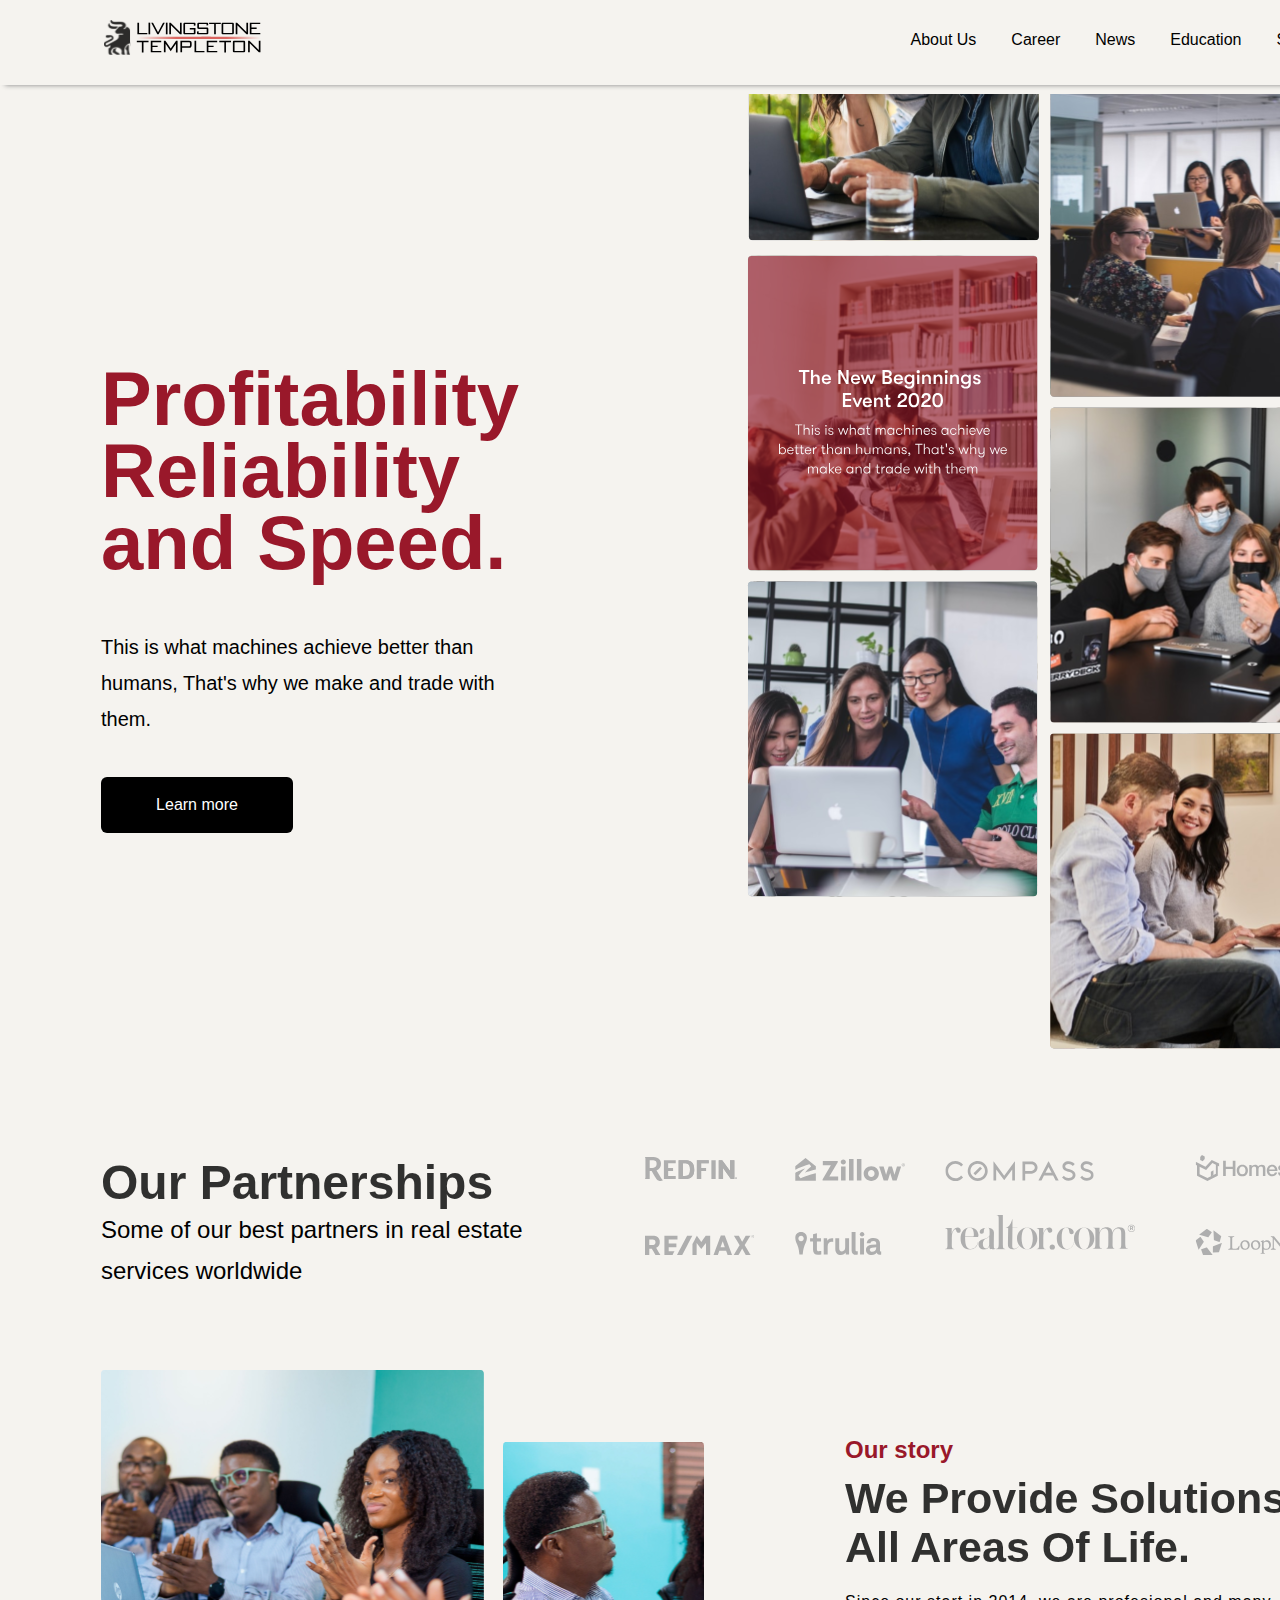
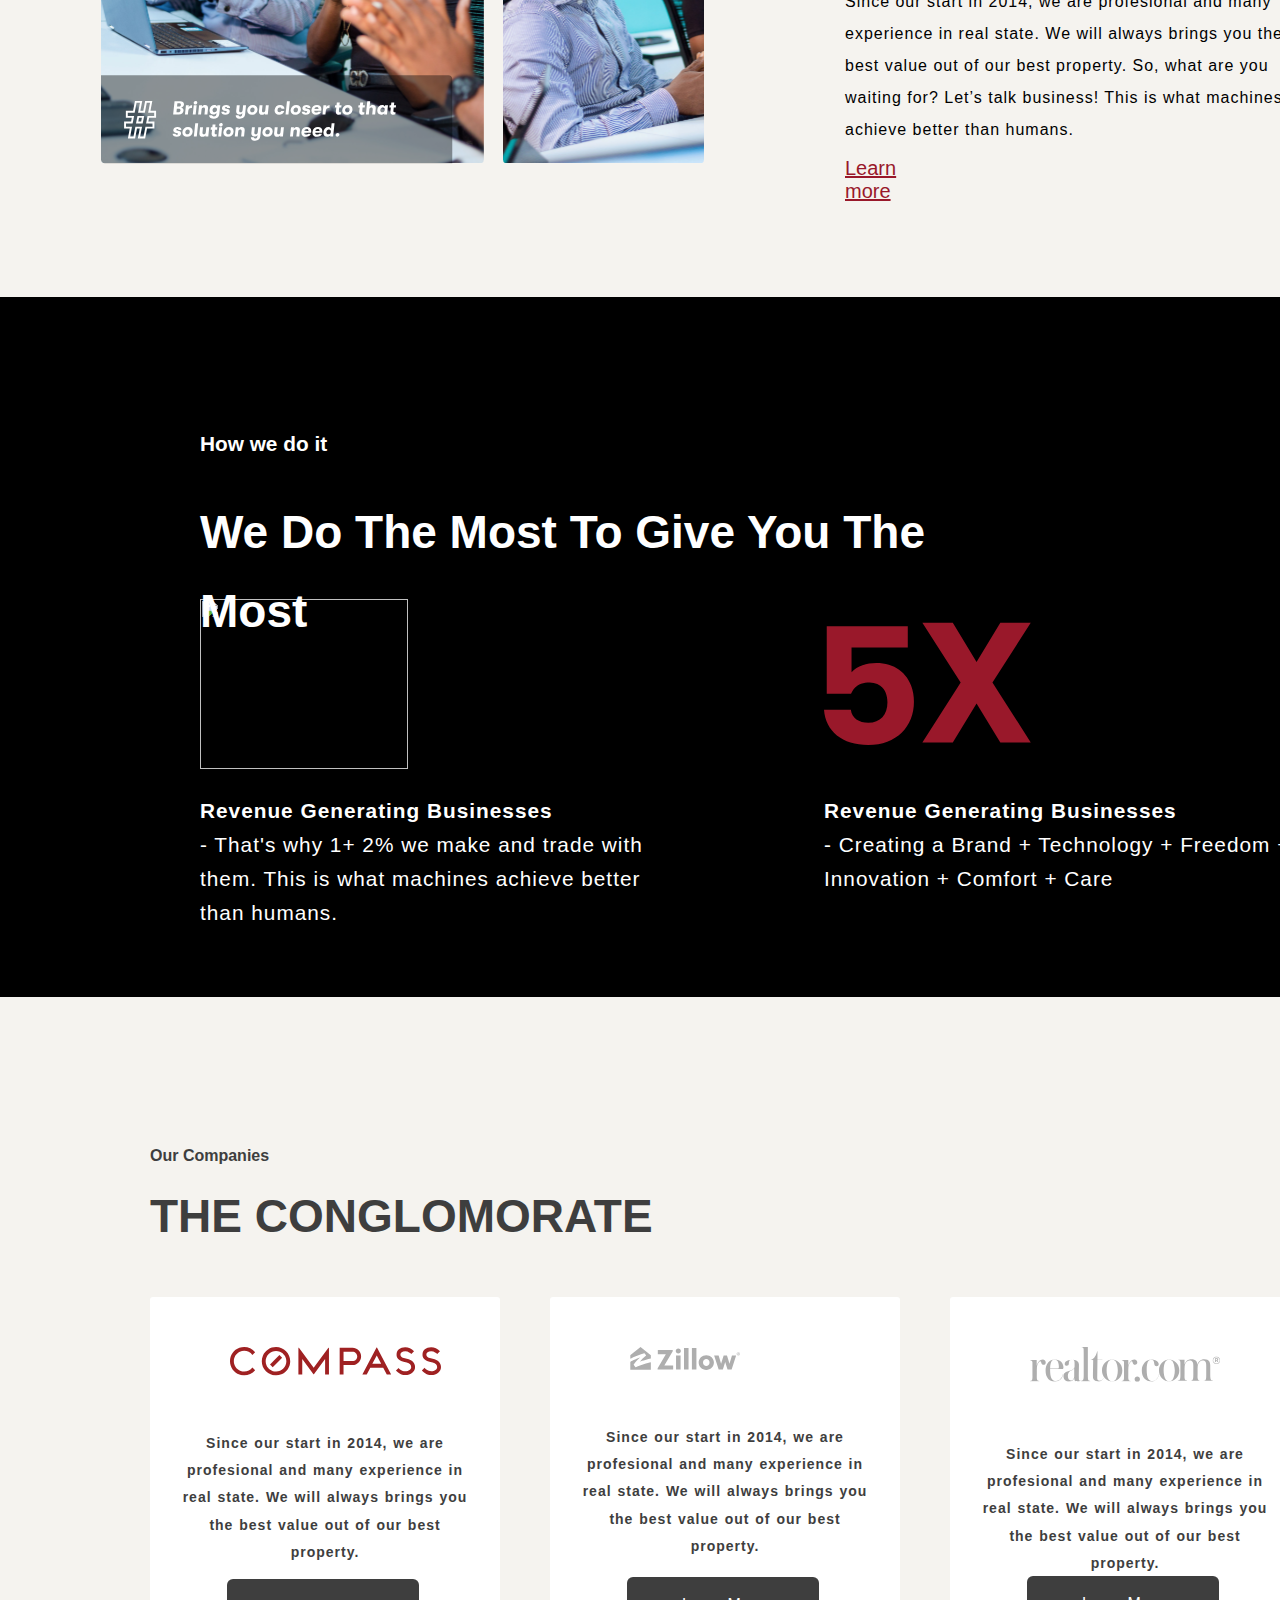
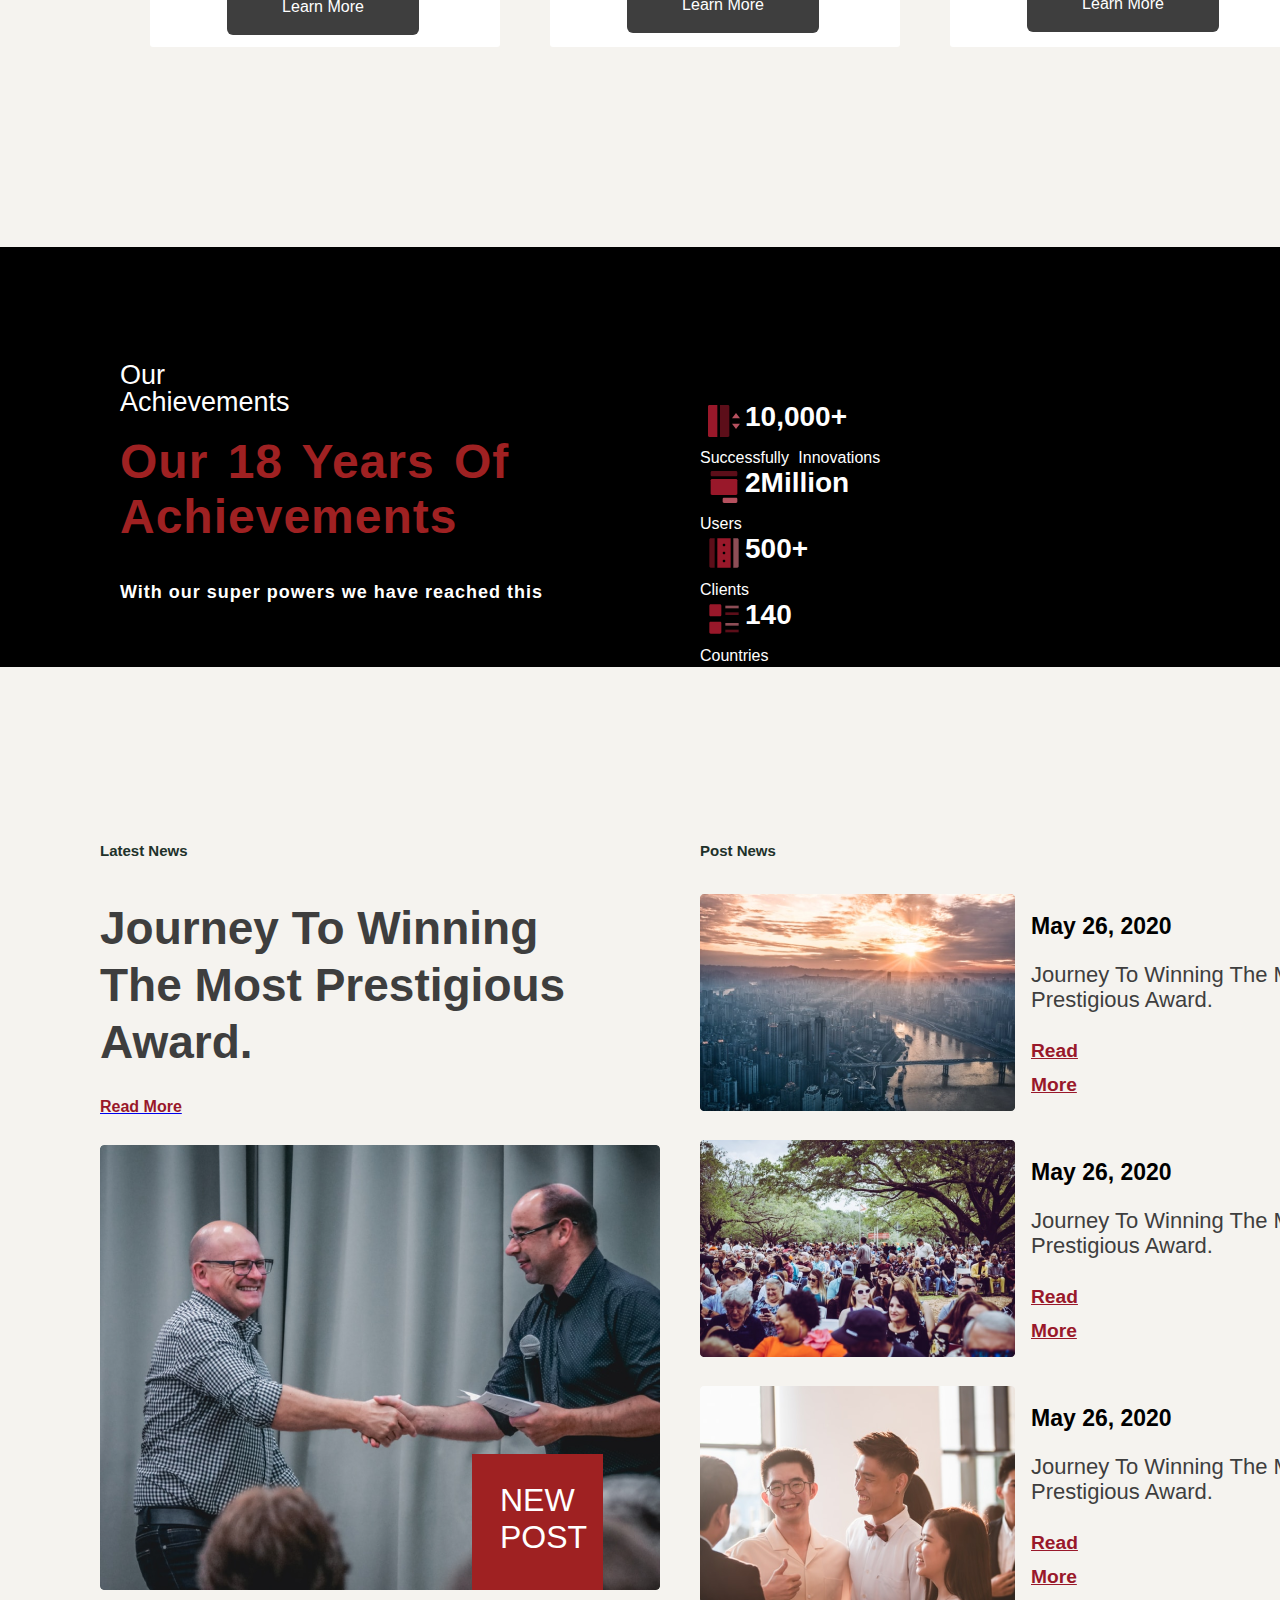
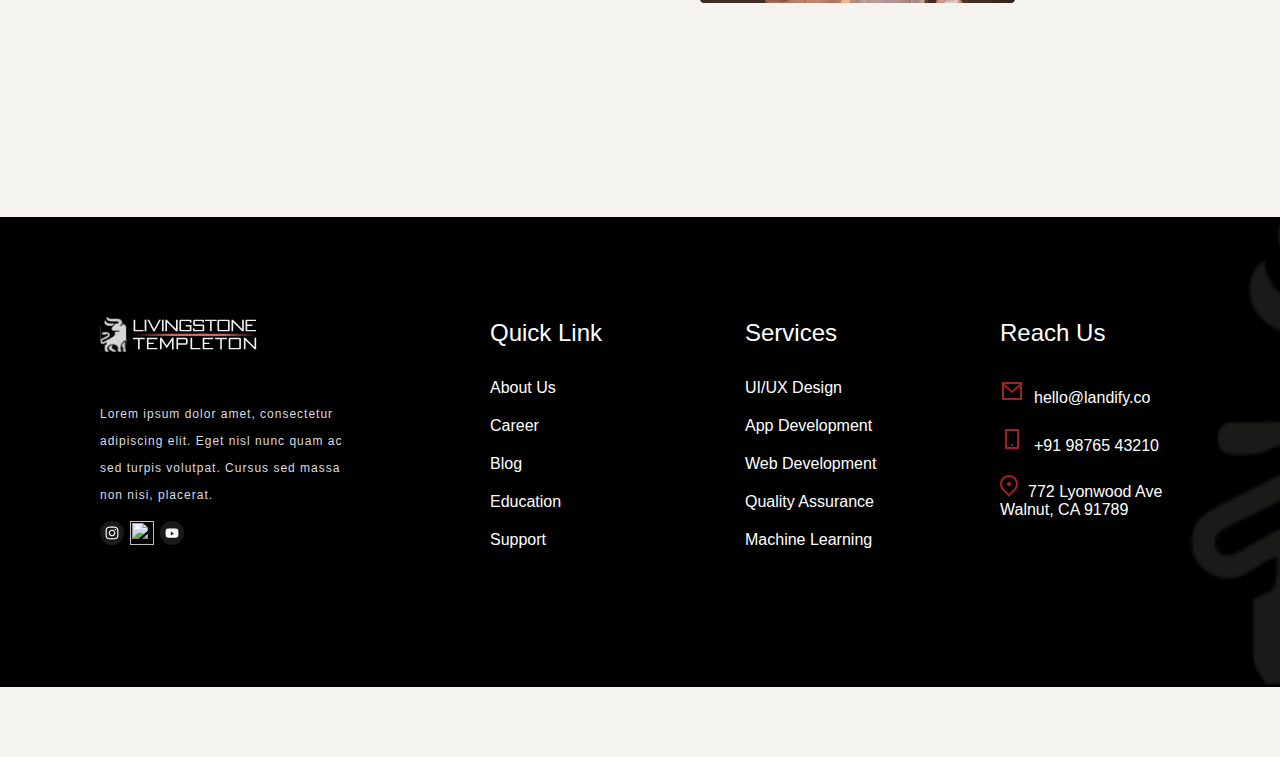
==== index.html @ 4edd49b9 "Rename livingstione.html to index.html" ====
<!DOCTYPE html>
<html lang="en">
    <link rel="stylesheet" href="livingstone.css"/>
<head>
    <meta charset="UTF-8">
    <meta http-equiv="X-UA-Compatible" content="IE=edge">
    <meta name="viewport" content="width=device-width, initial-scale=1.0">
    <title>LIVINGSTONE</title>
</head>
<body>
<header class="header">
    <nav class="nav">
     <a href="livingstione.html">
        <img class="logo" src="livinglogo.svg"/>
    </a>
        <ul class="navlist">
            <li><a>About Us</a></li>
            <li><a>Career</a></li>
            <li><a>News</a></li>
            <li><a>Education</a></li>
            <li><a>Support</a></li>
        </ul>
    </nav>

</header>
  <main class="main">
    <section class="section1">
        <div class="pbox">
            <div class="overlay">
           <div class="rlogo">
            <a href="livingstione.html">
                <img src="livinglogowhite.svg"/>
            </a>
           </div>
         <div class="text">
          <h1 class="ptext">
           Profitability Reliability and Speed.
          </h1>
          <p class="machine">This is what machines achieve better than humans, That's why we make and trade with them. </p>
        <button class="learnmore">
            Learn more
        </button> 
        </div>
       <div class="begimg">
        <img src="begining.svg" alt="">
       </div>
       
        </div>
    </div>
    <div class="partnership">

        <div class="partner">

           <div class="partnertext">
            <h1 class="ourpart">
                Our Partnerships
            </h1>
            <p class="partext">
                Some of our best partners in real estate<br/> services worldwide
            </p>
           </div>
           <div class="particons">
               <a href="redfin.com"><img class="icon" src="redfin.svg" alt=""/></a>
               <a href="zillow.com"> <img class="icon" src="zillow.svg" alt=""/></a>
               <a href="compass.com"><img class="icon" src="compass.svg" alt=""/></a>
               <a href="homes.com"><img class="icon" src="homes.svg" alt=""/></a>
               <a href="remax.com"><img class="icon" src="remax.svg" alt=""/></a>
               <a href="trulia.com"><img class="icon" src="trulia.svg" alt=""/></a>
               <a href="realtor.com"><img class="icon" src="realtor.svg" alt=""/></a>
               <a href="loop.net"><img class="icon" src="loop.svg" alt=""/></a>
           </div>

        </div>
        <div class="ourstorybox">
            <img class="clap" src="clap.svg" alt=""/>
            <div class="story">
                <h4 class="ourstory">Our story <span class="line"></span></h4>
                <h1 class="storyhead">
                    We Provide Solutions To All Areas Of Life.
                </h1>
                <p class="storybody">
                    Since our start in 2014, we are profesional and many experience in real state. We will always brings you the best value out of our best property.
                    So, what are you waiting for? Let’s talk business! This is what machines achieve better than humans.
                </p>
                <a class="more" href="#">Learn more</a>
            </div>
        </div>
    </div>
         
       
       
     </section>
     <br/<br/><br/>

     <section class="section2">
         <div class="blackbox1">
             <h5 class="how">
                 How we do it
             </h5>
             <h1 class="wedo">
                We Do The Most To Give You The Most
             </h1>
             <div class="valuebox">
                 <div class="vbox1">
                     <img class="tenx" src="10x.svg"/>
                     <p class="vbox1content">
                       <b> Revenue Generating Businesses</b> <br/> - That's why 1+ 2% we make and trade with them. This is what machines achieve better than humans.
                     </p>
                 </div>
                 <div class="vbox2">
                     <img class="fivex" src="5X.svg" alt=""/>
                     <p class="vbox2content">
                        <b>Revenue Generating Businesses </b> <br/>- Creating a Brand + Technology + Freedom + Innovation + Comfort + Care
                     </p>
                 </div>
                 
             </div>

         </div>
     </section>

     <section class="section3">
         <div class="conglomorate">
             <h5 class="ourcompanies"> Our Companies</h5>
             <h1 class="morate">THE CONGLOMORATE</h1>
             <div class="moratebox">
                 <div class="moratebox1">
                     <a href="#"><img src="redcompass.svg" alt=""/></a>
                     <p class="boxtext">Since our start in 2014, we are profesional and many experience in real state. We will always brings you the best value out of our best property.</p>
                     <button class="learnmore">Learn More</button>                 
                    </div>
                 <div class="moratebox2">
                     <a href="#"><img src="zillow.svg" alt=""></a>
                     <p class="boxtext">Since our start in 2014, we are profesional and many experience in real state. We will always brings you the best value out of our best property.</p>
                     <button class="learnmore">Learn More</button>
                    </div>
                 <div class="moratebox3">
                     <a href="#"><img src="realtor.svg" alt=""></a>
                     <p class="boxtext">Since our start in 2014, we are profesional and many experience in real state. We will always brings you the best value out of our best property.</p>
                     <button class="learnmore">Learn More</button>
                    </div>
             </div>
         </div>
     </section>
     <section class="section4">
         <div class="achievement">
             <div class="achievementbox">
                 <h5 class="ourachievement">
                     Our Achievements
                 </h5>
                 <h1 class="our18">Our 18 Years Of Achievements </h1>
                 <p class="superpower">With our super powers we have reached this</p>
             </div>
             <div class="achieveicon">
                 <div class="ibox">
                    <div class="ibox1">
                        <img src="vertical.svg" alt="">
                        <h1 class="iboxhead">10,000+</h1>
                        <p class="iboxbody">Successfully Innovations</p>
                    </div>
                    <div class="ibox1">
                       <img src="hori.svg" alt="">
                       <h1 class="iboxhead">2Million</h1>
                       <p class="iboxbody">Users</p>
                   </div>
                   <div class="ibox1">
                       <img src="verti.svg" alt="">
                       <h1 class="iboxhead">500+</h1>
                       <p class="iboxbody">Clients</p>
                   </div>
                   <div class="ibox1">
                       <img src="horizontal.svg" alt="">
                       <h1 class="iboxhead">140</h1>
                       <p class="iboxbody">Countries</p>
                   </div>
                 </div>
             </div>

         </div>
     </section>
     <section class="section5">
         <div class="news">
             <div class="latestnews">
                 <h5 class="newsh5">Latest News</h5>
                 <h1 class="journey">Journey To Winning The Most Prestigious Award.</h1>
                 <a href="#"><h4 class="readmore">Read More</h4></a>
                 <div class="shake"> 
                    <div class="newpost"><p>NEW <br/>POST</p></div>
                 </div>
             </div>
             <div class="postnews">
                 <h5 class="newsh5">Post News</h5>
                <div class="sunset">
                    <img src="sunset.png" alt="">
                   <div class="date">
                    <h2 >May 26, 2020</h2>
                    <p>Journey To Winning The Most Prestigious Award.</p>
                    <a><p class="readmore">Read More</p></a>
                   </div>
                </div>
                <div class="sunset">
                    <img src="crowd.png" alt="">
                   <div class="date">
                    <h2 >May 26, 2020</h2>
                    <p>Journey To Winning The Most Prestigious Award.</p>
                    <a><p class="readmore">Read More</p></a>   
                </div>

                </div>
                <div class="sunset">
                    <img src="asianglass.png" alt="">
                   <div class="date">
                    <h2 >May 26, 2020</h2>
                    <p>Journey To Winning The Most Prestigious Award.</p>
                    <a><p class="readmore">Read More</p></a>
                   </div>
                </div>
             </div>
             <div class="respondnews">
                 <h4 class="respondlatest">Latest News</h4>
                 <div class="respondcontent">
                    <div class="respondoverlay">
                         <h1 class="responddate">May 26, 2020</h1>
                     <p class="respondbody">Journey To Winning The Most Prestigious Award.</p>
                    <a><p class="readmore">Read More</p> </a>
                    </div>
                 </div>
                 <div class="respondcontent">
                    <div class="respondoverlay">
                         <h1 class="responddate">May 26, 2020</h1>
                     <p class="respondbody">Journey To Winning The Most Prestigious Award.</p>
                    <a><p class="readmore">Read More</p> </a>
                    </div>
                 </div>
                 <div class="respondcontent">
                    <div class="respondoverlay">
                         <h1 class="responddate">May 26, 2020</h1>
                     <p class="respondbody">Journey To Winning The Most Prestigious Award.</p>
                    <a><p class="readmore">Read More</p> </a>
                    </div>
                 </div>
             </div>
         </div>
     </section>

  </main>
  <footer class="footer">
      <div class="footericon"></div>
      <div class="footercontent">
          <div class="footerbox1">
              <img src="livinglogowhite.svg" alt="">
              <div class="footerbox1content">
                <p class="footerbox1text">Lorem ipsum dolor amet, consectetur adipiscing elit. Eget nisl nunc quam ac sed turpis volutpat. Cursus sed massa non nisi, placerat.</p>
                    <div class="footersocial">
                        <div class="ig">
                            <img src="Instagram.svg" alt="">
                        </div>
                        <div class="ig">
                            <img src="twitter.svg" alt="">
                        </div>
                        <div class="ig">
                            <img src="Youtube.svg" alt="">
                        </div>
                    </div>
              </div>
          </div>
          <div class="footerbox2">
              <h4 class="box2head" >Quick Link</h4>
              <ul>
                  <li><a href="#">About Us</a></li>
                  <li><a href="#">Career</a></li>
                  <li><a href="#">Blog</a></li>
                  <li><a href="#">Education</a></li>
                  <li><a href="#">Support</a></li>
              </ul>

          </div>
          <div class="footerbox2">
            <h4 class="box2head" >Services</h4>
            <ul>
                <li><a href="#">UI/UX Design</a></li>
                <li><a href="#">App Development</a></li>
                <li><a href="#">Web Development</a></li>
                <li><a href="#">Quality Assurance</a></li>
                <li><a href="#">Machine Learning </a></li>
            </ul>
        </div>
        <div class="footerbox2">
            <h4 class="box2head" >Reach Us</h4>
            <ul>
                <li><a href="#"><img src="email-icon.svg" alt="">hello@landify.co</a></li>
                <li><a href="#"><img src="phone-icon.svg" alt="">+91 98765 43210</a></li>
                <li><a href="#"><img src="location.svg" alt="">772 Lyonwood Ave <br/>Walnut, CA 91789</a></li>
            </ul>
        </div>




      </div>
  </footer>



</body>


</html>
---- livingstone.css ----
html,
body{
    max-width: 1400px;
    min-width: 1400px;
    margin: auto;
    background-color: #f5f3ef;
    font-family:'Segoe UI', Tahoma, Geneva, Verdana, sans-serif;
}
a{
    cursor: pointer;
}

.logo{
    margin: 20px 104px;
    float: left;
}
.navlist{
    float: right;
    list-style: none;
    margin: 0;
    padding: 0;
    padding-right: 50px;
}
.navlist li{
    float: left;
    position: relative;
    margin: 31px 17.5px 45px 17.5px;

}


  .navlist li:hover{
      color: white;
      background-color: black;
  }
  .nav{
      height: 85px;
      width: 100%;
      box-shadow: 0px 5px 5px -5px grey;
  }
  .section1{
      margin-left: 101px;
      margin-right: 55px;

  }
  .pbox{
      height: 1070px;
      width: 100%;
  }
 .text{
    float: left;
    font-size: 1.5em;
    font-weight: lighter;
    line-height: 35.8px;
 }
 .machine{
    font-size: 20px;
    width: 422px;
    font-weight: lighter;
 }
  .ptext{
      margin-top: 278px;
      height: 216px;
      width: 500px; 
      font-weight: bold;
      line-height: 72.2px;
      font-size:76px;
      color: #99182A;
      
  }
  .learnmore{
    width: 192px;
    height: 56px;
    background-color: black;
    color: white;
    border-radius: 6px;
    margin-top: 20px;
    border: none;
    cursor: pointer;
    font-size: 16px;
    font-weight: 100;
  }
.begimg img{
    width: 644px;
    height: fit-content;
    float: right;
    margin-left: 70px;
}
.partner{
    width: 100%;
    height: 206px;
}
.partnertext{
    float: left;
}
.ourpart{
    font-weight: bolder;
    font-size: 3em;
    opacity: 0.8;
    margin: 0px;
}.partext{
    font-size: 1.5em;
    font-weight: lighter;
    line-height: 40.8px;
    margin: 0px;
}
.particons{
    display: grid;
    grid-template-columns: 150px 150px 250px 150px;
    justify-content: end;
    align-items: end;
    float: right;
}
.icon{
    margin-bottom: 30px;
}
.clap{
    width: 603px;
    height: 418px;
    float: left;
}
.ourstorybox{
    height: 500px;
    width: 100%;
}
.story{
    float: right;
    height: fit-content;
    width: 500px;
    display: grid;
    margin: 65px 0px
}
.ourstory{
    float: left;
    font-size: 1.5em;
    line-height: 2;
    color: #99182A;
    margin: 0px;
    
}
.storyhead{
    font-size: 43px;
    margin: 0px;
    opacity: 0.8;
    height: 96px;
    width: 505px;
}
.storybody{
    width: 460px;
    height: 155px;
    line-height: 2;
    letter-spacing: 1px;;
}
.more{
    width: 102px;
    height: 34px;
    color: #99182A;
    text-decoration: underline;
    font-size: 20px;    
}
.rlogo{
    display: none;
}
.overlay{
    display: block;
}

@media only screen and (max-width:900px){
    body{
        max-width: 900px;
        background-color: rgb(222, 248, 248);
        width: 100%;
    } 
    .nav{
        box-shadow: none;
    }
    .header{
        display: none;
    }
    .rlogo{
        display: block;
        margin: 40px 15px;
        padding: 50px;
       
    }
    .rlogo img{
        height: 85.5px;
        width: 300px;

    }
    .main{
        max-width: 900px;
        width: 100%;
    }
    .navlist{
        display: none;
    }
    
    .section1{
        width: 100%;
        margin: 0px;

    }
    .begimg{
        display: none;
    }
    .pbox{
    width: 100%;
    height: 1623px;
    margin: auto;
    background-image: url(rhomeback.svg);
    background-size: cover;
    background-repeat: no-repeat;
    }
    .text{
        text-align: center;
        margin-top: 50px;
        width: 100%;
        height: fit-content;
    }
    .ptext{
        width: 100%;
        font-size: 97px;
        line-height: 1.4;
        margin: auto;
        height: fit-content;
        color: white;
    }
    .machine{
        width: 70%;
        margin: auto;
        text-align: center;
        margin-top: 50px;
        font-size: 41px;
        line-height: 1.5;
        color: white;
        height: 240px;
    }
    .learnmore{
        width: 50%;
        height: 80px;
        background-color: black;
        color: white;
        border-radius: 6px;
        margin-top: 25px;
        border: none;
        font-size: inherit;
        margin: 120px auto;
        border-radius: 20px;
    }
    .overlay{
        display: block;
        background-color: #99182A;
        opacity: 0.9;
        position: relative;
        width: 100%;
        height: 100%;
    }
    .clap{
        display: none;
    }
    .partnership{
        width:100%;
        height: 1150px;
    }
    .partner{
        display: grid;
        margin-top: 100px;
    }
    .partnertext{
        text-align: center;
    }
    .partext{
        font-size: 40px;
        font-weight: lighter;
        line-height: 40.8px;
        margin: 25px auto 50px auto
    }
    .ourpart{
        float: none;
    }
    .particons{
        float: none;
        width: 100%;
        margin: auto;
        display: grid;
        grid-template-columns: 245px 251px 250px 160px;
        justify-content: end;
        align-items: end;
    }
    .story{
        float: none;
        height: 458px;
        display: grid;
        margin: 65px 0px;
        width: 100%;
    }
    .ourstory{
        float: none;
    font-size: 30px;
    font-weight: 600;
    line-height: 1;
    color: #99182A;
    text-align: center;
    margin: 100px auto 50px auto;
    }
    .storyhead{
        font-size: 56px;
        margin: auto;
        width: auto;
        opacity: 0.8;
        height: 150px;
        width: 80%;
        text-align: center;
    }
    .storybody{
     width: 95%;
    height: 270px;
    line-height: 1.5;
    letter-spacing: 1px;
    text-align: center;
    font-size: 34px;
    margin: 30px auto;
    }
    .more{
    width: 100%;
    height: 34px;
    color: #99182A;
    text-decoration: underline;
    font-size: 50px;
    text-align: center;
    font-weight: 600;
    }
 }



 .blackbox1{
    width: 100%;
    height: 600px;
    background-color: black;
    color: white;
    padding-top: 100px;
}

.how{
    
    font-size: 1.3em;
    width: 170px;
    height: 27px;
    margin-left: 200px;

}
.wedo{
    font-size: 46px;
    height: 75px;
    width: 825px;
    font-weight: bolder;
    line-height: 78.2px;
    margin-left: 200px;
}
.valuebox{
    width: 100%;
    height: 300px;
    margin-left: 200px;
}
.vbox1{
    float: left;
}
.vbox2{
    float: right;
    margin-right: 300px;
}
.tenx{
    width: 208px;
    height: 170px;
}
.fivex{
    width: 208px;
    height: 170px;
}
.vbox1content{
    width: 476px;
    height: 84px;
    font-size: 1.3em;
    line-height: 34px;
    letter-spacing: 1px;
    
}
.vbox2content{
    width: 476px;
    height: 84px;
    font-size: 1.3em;
    line-height: 34px;
    letter-spacing: 1px;
}
@media only screen and (max-width:900px){

    .blackbox1{
    width: 100%;
    height: 1000px;
    background-color: black;
    color: white;
    padding-top: 100px;

    }
    .how{
        font-size: 1.5em;
        height: 27px;
        text-align: center;
        width: 100%;
        margin: auto;
        font-weight: normal;
    }
    .wedo{
        margin: auto;
    font-size: 46px;
    height: 200px;
    width: 50%;
    font-weight: bolder;
    line-height: 78.2px;
    text-align: center;
    }
    .valuebox{
        width: 65%;
        margin: auto;
        height: 700px;
    }
    .vbox1{
    width: 100%;
    margin: auto;
    text-align: center;
    }
    .vbox1content {
        width: 476px;
        height: 150px;
        font-size: 1.3em;
        line-height: 34px;
        letter-spacing: 1px;
        margin: 30px auto;
        text-align: center;
    }
    .vbox2{
    width: 100%;
    margin: auto;
    text-align: center
    }
    .vbox2content {
        width: 476px;
        height: 150px;
        font-size: 1.3em;
        line-height: 34px;
        letter-spacing: 1px;
        margin: 30px auto;
        text-align: center;
    }
}

.conglomorate{
    width: 100%;
    height: 850px;
}
.ourcompanies{
    font-size: 16px;
    height: 27px;
    width: 300px;
    padding: 150px 100px 0px 150px;
    margin: 0px;
    color: #3E3E3E;
    ;
}
.morate{
    font-size: 46px;
    padding: 15px 100px 0px 150px;
    margin: 0px;
    font-weight: bolder;
    color: #3E3E3E;
    margin-bottom: 54px;
}
.moratebox{
    padding-left: 150px;
    width: 100%;
    height: 350px;
    display: grid;
    grid-template-columns: 350px 350px 350px;
    grid-column-gap: 50px;
}
.moratebox1{
    height: 350px;
    width: 350px;
    background-color: white;
    border: none;
    border-radius: 3px;
    
}
.moratebox1:hover{
    border: 3px solid #99182A;
}
.moratebox1 img{
    margin: 50px 80px;
}
.moratebox1 .learnmore{
    margin: 41px 22% 10px 22%;
    background-color: #3E3E3E;
}
.moratebox1 .learnmore:hover{
    background-color: black;
}
.boxtext{
    font-size: 14px;
    line-height: 27.2px;
    text-align: center;
    width: 287px;
    height: 108px;
    font-weight: 600;
    word-spacing: 1px;
    letter-spacing: 1px;
    margin: 0px auto;
    color:#3E3E3E;
}
.moratebox2{
    height: 350px;
    width: 350px;
    background-color: white;
    border: 1px solid #99182A;
    border: none;
    border-radius: 3px;
}
.moratebox2:hover{
    border: 3px solid #99182A;
}
.moratebox2 img{
    margin: 50px 80px;
}
.moratebox2 .learnmore{
    margin: 45px 22% 10px 22%;
    background-color:#3E3E3E;
}
.moratebox2 .learnmore:hover{
    background-color: black;
}
.moratebox3{
    height: 350px;
    width: 350px;
    background-color: white;
    border: 1px solid #99182A;
    border: none;
    border-radius: 3px;
}
.moratebox3 .learnmore{
    margin: 27px 22% 10px 22%;
    background-color: #3E3E3E;
}
.moratebox3 .learnmore:hover{
    background-color: black;
}
.moratebox3:hover{
    border: 3px solid #99182A;
}
.moratebox3 img{
    margin: 80px;
    margin: 50px 80px;
}
@media only screen and (max-width:900px){
    .conglomorate {
    width: 100%;
    height: 2800px
    }
    .ourcompanies{
    width: 50%;
    text-align: center;
    margin: auto;
    padding: 70px 0px;
    font-size: x-large;
    color: #99182A;
    }
    .morate{
        width: 80%;
        margin: 50px auto;
        text-align: center;
        padding: 0px;
    }
    .moratebox{
    display: block;
    width: 90%;
    text-align: center;
    margin: auto;
    padding: 0px;
    }
    .moratebox1{
    width: 100%;
    margin: 50px auto;
    text-align: center;
    height: 710px;
    }
    .moratebox1 img{
    margin: 70px auto 40px auto;
    height: 70px;
    }
    .boxtext{
        font-size: 40px;
        font-weight: 300;
        line-height: 1.6;
        color: black;
        width: 90%;
        height: 240px;
    }
    .learnmore{
        margin: 100px auto !important;
        height: 122px;
        font-size: 40px;
    }
    .moratebox2{
    width: 100%;
    margin: 50px auto;
    text-align: center;
    height: 710px;
    }
    .moratebox2 img{
        margin: 70px auto 40px auto;
        height: 70px;
        }
    
 .moratebox3{
    width: 100%;
    margin: 50px auto;
    text-align: center;
    height: 710px;
    }
    .moratebox3 img{
        margin: 70px auto 40px auto;
        height: 70px;
        }
    
}
.achievement{
    width: 100%;
    height: 420px;
    background-color: black;
    color: white;
}
.achievementbox{
    float: left;
    height: 72%;
    width: 40%;
    padding: 70px 0px 0px 120px;

}
.ourachievement{
    width: 201px;
    height: 27px;
    font-size: 27px;
    font-weight: 400;
    line-height: 27.2px;
}
.our18{
    font-size: 48px;
    line-height: 55px;
    font-weight: 900;
    color: #9F2122;
    letter-spacing: 1px;
    word-spacing: 5px;
}
.superpower{
    width: 540px;
    height: 32px;
    font-weight: 600;
    font-size: 18px;
    line-height: 32px;
    letter-spacing: 1px;
}
.achieveicon{
    width: 50%;
    height: 60%;
    float: right;
    display: grid;
    padding-top: 150px;
    grid-template-columns: 347px 332px;
}
.ibox1{
    display: grid;
    grid-template-columns: 45px 191px;
    height: 66px;
    width: 236px;
}

.ibox1 img{
    height: 48px;
    width: 48px;
}
.iboxhead{
    width: 191px;
    height: 40px;
    line-height: 40px;
    font-weight: 900;
    font-size: 28px;
    margin: 0px;
}
.iboxbody{
    width: 191px;
    height: 26px;
    margin: 0px;
    font-size: 16px;
    line-height: 26px;
    word-spacing: 5px;
}
@media only screen and (max-width:900px){
    .achievement{
        height: 1600px;
    }
    .ourachievement{
        float: none;
        width: 100%;
        margin: 100px auto 50px auto;
        text-align: center;
        font-size: 25px;
    }
    .achievementbox{
        width: 100%;
        float: none;
        padding: 30px 0px;
        height: auto;
    }
    .our18{
    width: 100%;
    margin: auto;
    text-align: center;
    margin-top: 50px;
    font-size: 72px;
    line-height: inherit;
    }
    .superpower{
        width: 100%;
        margin: 50px auto;
        text-align: center;
        font-size: 35px;
        font-weight: 300;
    }
    .achieveicon{
        float: none;
        padding: 0px;
        display: block;
        width: 90%;
        margin: auto;
    }
    .ibox{
        width: 68%;
    }
    .ibox1{
        width: 100%;
        margin: auto;
        padding: 30px;
        justify-content: center;
        height: 190px;
    }
    .ibox1 img{
        height: 90px;
        width: 90px;
    }
    .iboxhead{
        font-size: 80px;
        margin-left: 60px;
    }
    .iboxbody{
        margin-left: 116px;
    font-size: 34px;
    font-weight: 400;
    width: 400px;
    height: 100px;
    }
}
.news{
    width: 100%;
    height: 1150px;
}
.latestnews{
    float: left;
    width: 40%;
    margin-top: 150px;
    margin-left: 100px;
}
.postnews{
    float: right;
    width: 50%;
    margin-top: 150px;
}
.newsh5{
    height: 27px;
    color: #21312a;
    font-size: 15px;
}
.journey{
    height: 159px;
    width: 508px;
    font-size: 46px;
    line-height: 57px;
    font-weight: bolder;
    color: #3E3E3E;
}

.readmore{
    line-height: 34px;
    width: 97px;
    height: 34px;
    color: #99182A;
}
.shake{
    width: 560px;
    height: 445px;
    border-radius: 4px;
    background-image: url(shake.png);
}
.newpost{
    width: 131px;
    height: 136px;
    color: white;
    background-color:#9F2122;
    position: relative;
    left: 372px;
    top: 309px
}
.newpost p{
    color: white;
    font-size: 2em;
    font-weight: lighter;
    margin: 0px;
    padding: 28px;
}
.sunset{
    width: 626px;
    height: 217px;
    display: flex;
    margin-bottom: 29px;
}
.sunset img{
    width: 315px;
    height: 217px;
}
.date{
    margin-left: 16px;
}
.date h2{
    width: 150px;
    height: 27px;
    font-weight: bold;
    line-height: 27.5px;
    font-size: 23px;
}
.date p{
    color: #3e3e3e;
    font-size: 22px;
    font-weight: inherit;
    line-height: 25.19px;
    height: 50px;
    width: 295px;
}
.date .readmore{
    line-height: 34px;
    width: 97px;
    height: 34px;
    color: #99182A;
    text-decoration: underline;
    font-size: larger;
    font-weight: 600;
}
.respondnews{
    display: none;
}
@media only screen and (max-width:900px){
    .news{
        height: 1000px;
    }
    .latestnews{
        display: none;
    }
    .postnews{
        display: none;
    }
    .respondnews{
     display: block;
     width: 100%;
     height: 2300px;
    }
    .respondlatest{
        color:#9f2122;
        text-align: center;
        margin: 150px auto 50px auto;
        font-size: 30px;
    }
    .respondcontent{
        width: 90%;
        height: 620px;
        color: white;
        background-image: url(sunset.png);
        background-size: cover;
        background-repeat: no-repeat;
        margin: auto;
    }
    .responddate{
        font-weight: bold;
        font-size: 60px;
        text-align: center;
        padding-top: 60px;
    }
    .respondbody{
    font-size: 60px;
    font-weight: 400;
    text-align: center;
    width: 80%;
    margin:auto;

    }
    .respondoverlay{
        background-color: #9F2122;
        opacity: 0.4;
        width: 100%;
        height: 100%;
        position: relative;
        display: block;
    }
    .respondcontent .readmore{
        color: white;
        text-decoration: underline;
        text-align: center;
        width: 100%;
        margin: auto;
        font-size: 50px;
        margin-top: 80px;
    }
}
.footer{
    width: 100%;
    height: 470px;
    background-color: black;
}
.footericon{
    background-image: url(footericon.svg);
    height: 100%;
    width: 15%;
    float: right;
    background-size: cover;
    background-repeat: no-repeat;
}
.footercontent{
    width: 85%;
    height: 100%;
    margin: auto;
    display: grid;
    grid-template-columns: 490px 255px 255px 255px;
    color: white;
}
.footerbox1{
    display: grid;
    width: 20%;
    margin-left: 100px;
    margin-top: 100px;

}
.footerbox1 img{
    width: 167px;
    height: 34.86px;

}
.footerbox1content{
    width: 255px;
    height: 144px;

}
.footerbox1content{
    width: 255px;
    height: 260px;
    font-size: 12px;
    line-height: 27px;
    color: #d9dbe1;
    letter-spacing: 1px;
    :word-spacing: 3px;
    font-weight: lighter;
}
.footersocial{
    display: grid;
    width: 104px;
    height: 24px;
    grid-template-columns: 30px 30px 30px;
}
.ig img{
    height: 24px;
    width: 24px;
}
.footerbox2{
    width: 255px;
    height: 100%;
    margin-top: 70px;
}
.footerbox2 ul{
    padding-left: 0px;
}
.footerbox2 ul li{
    list-style: none;
    margin: 20px auto;
}
.footerbox2 ul li  a{
    text-decoration: none;
    color: white;
    
}
.footerbox2 ul li  a img{
    margin-right: 10px;
}
.box2head{
    font-weight: normal;
    font-size: x-large;

}
@media only screen and (max-width:900px){
    .footer{
        display: none;
    }
    
}
    
    




















}
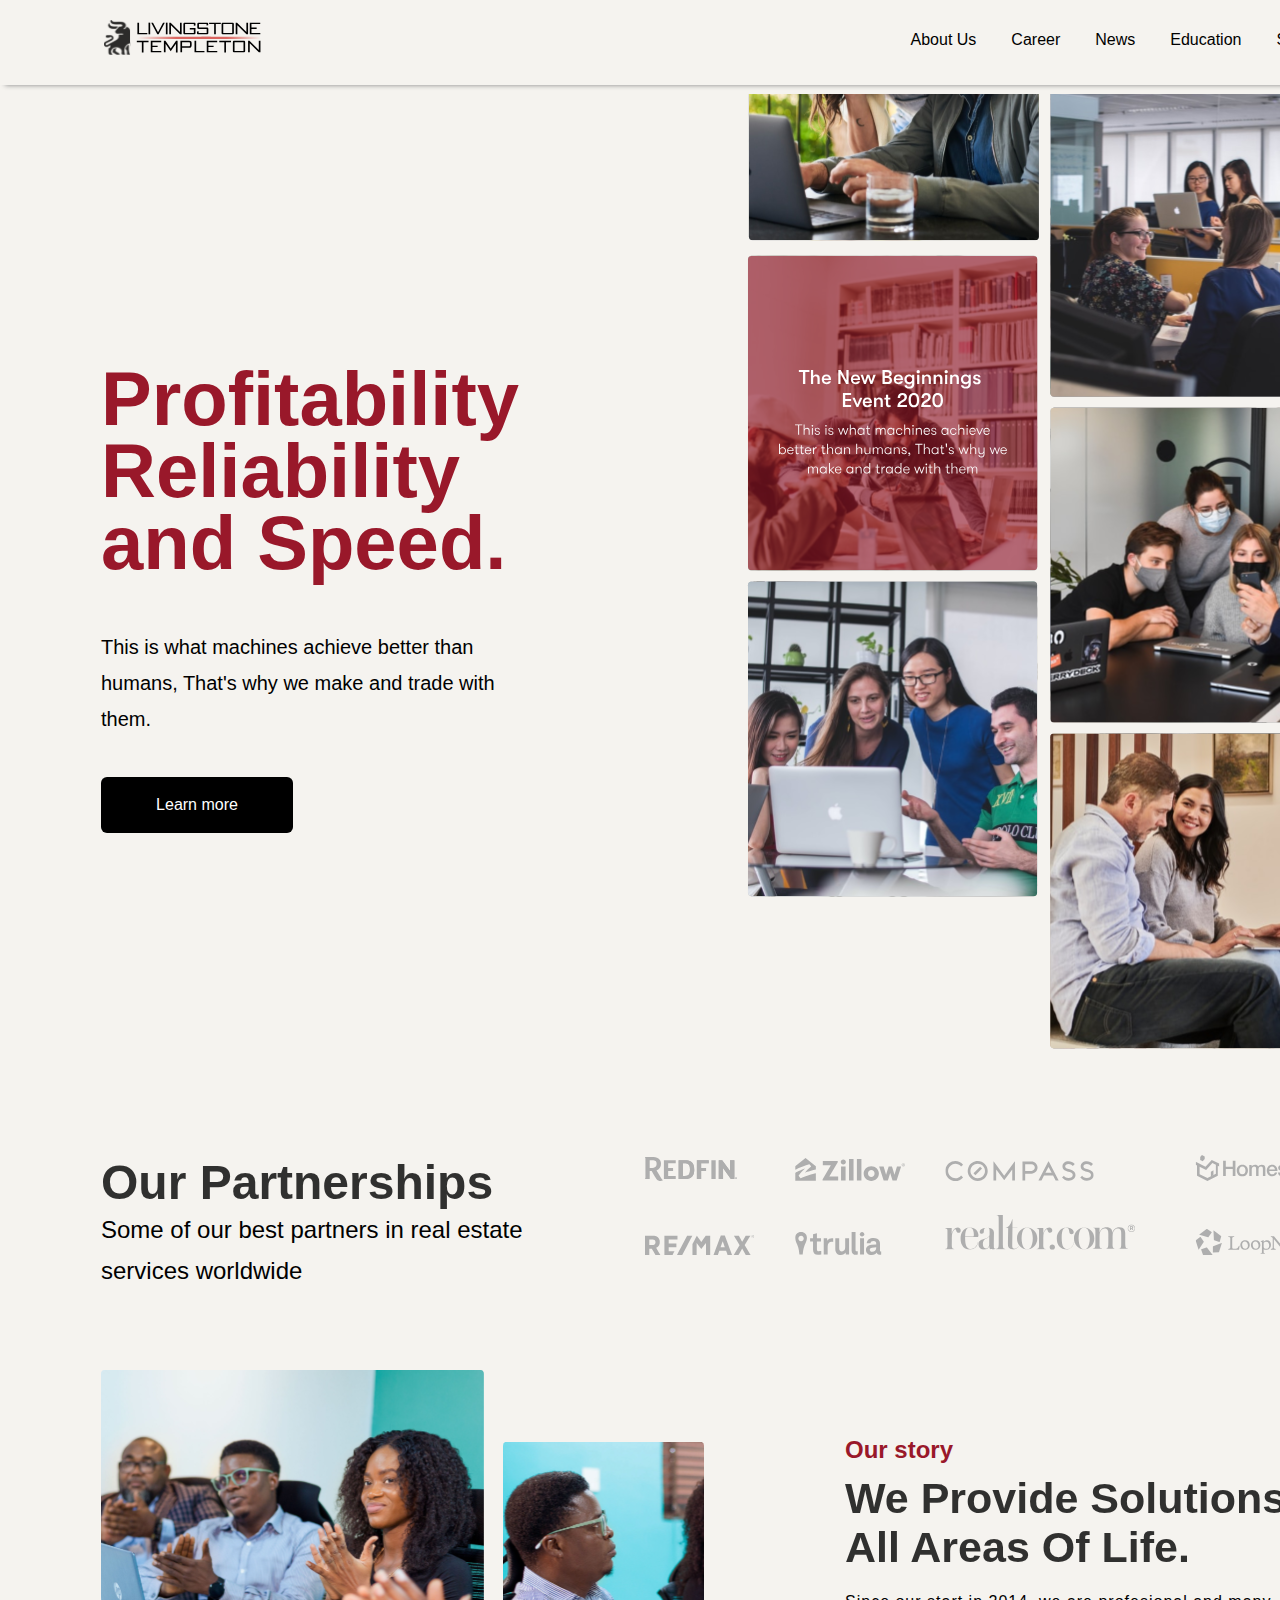
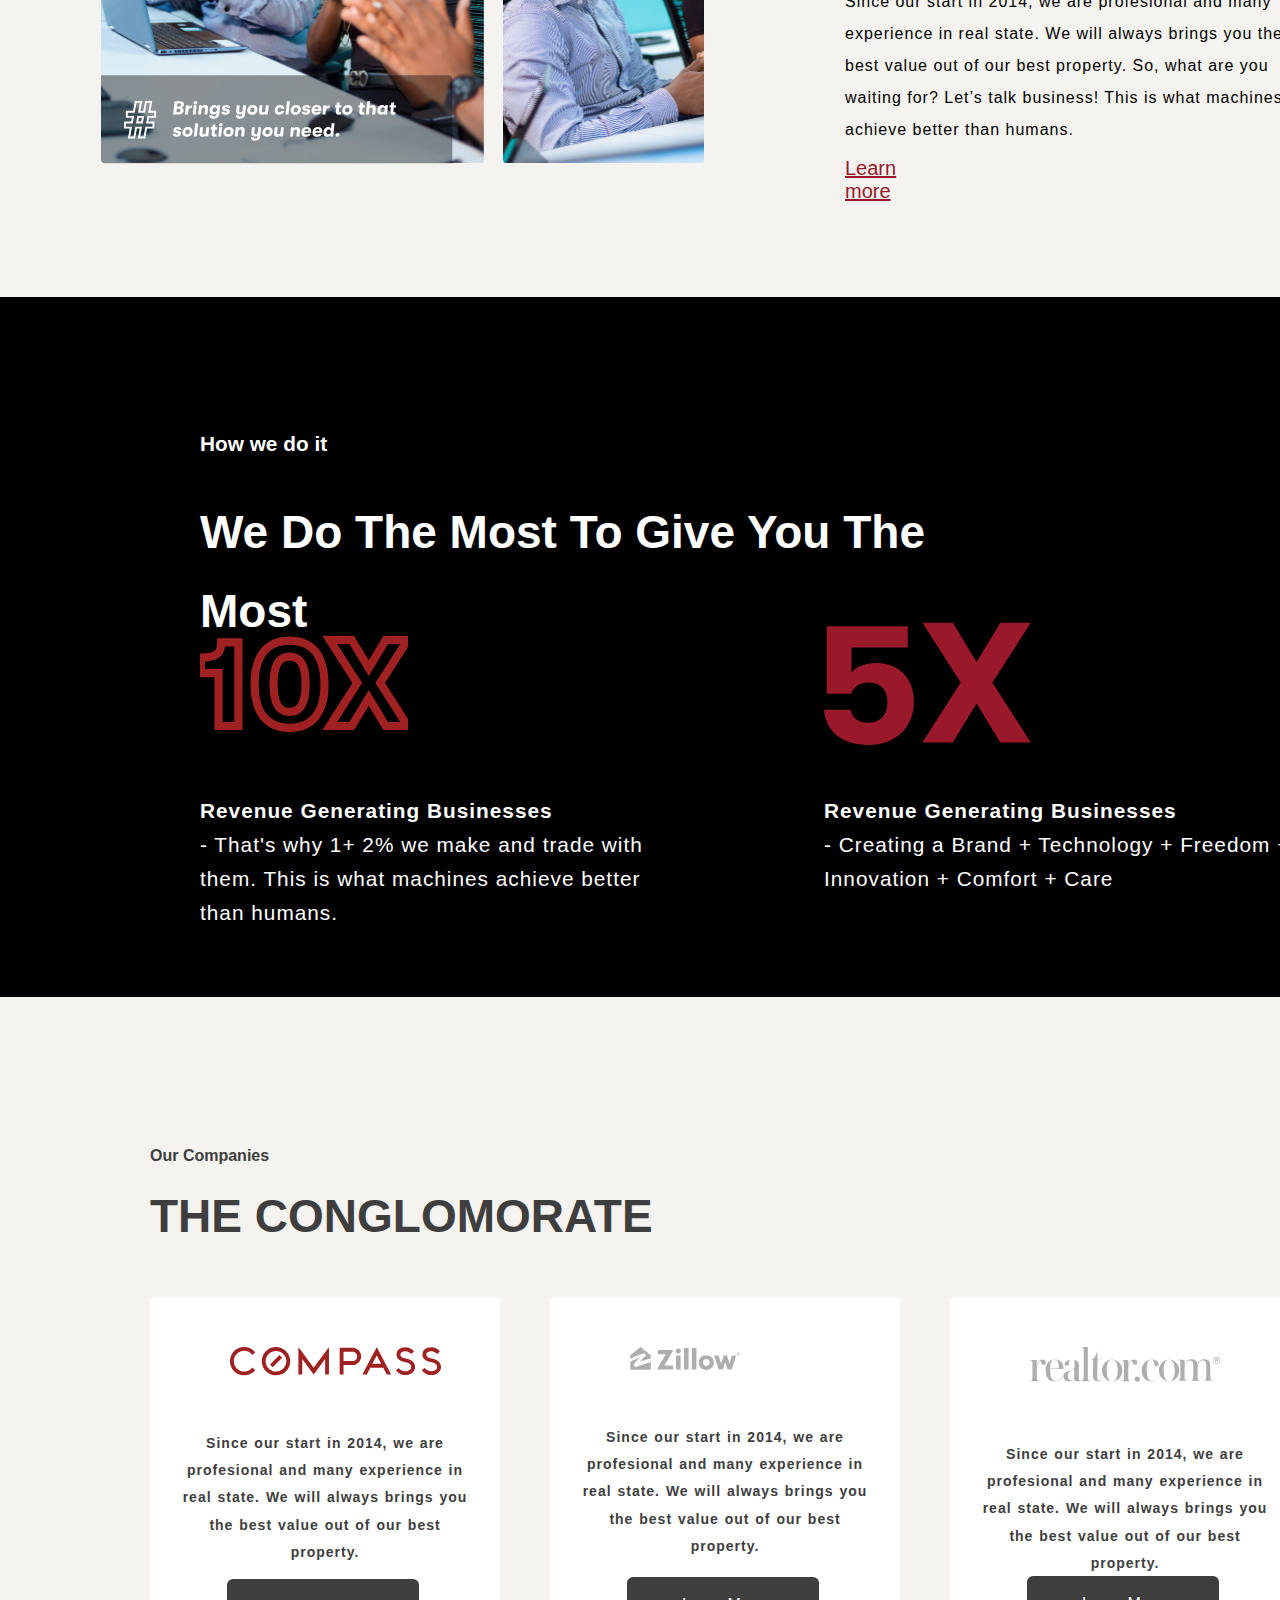
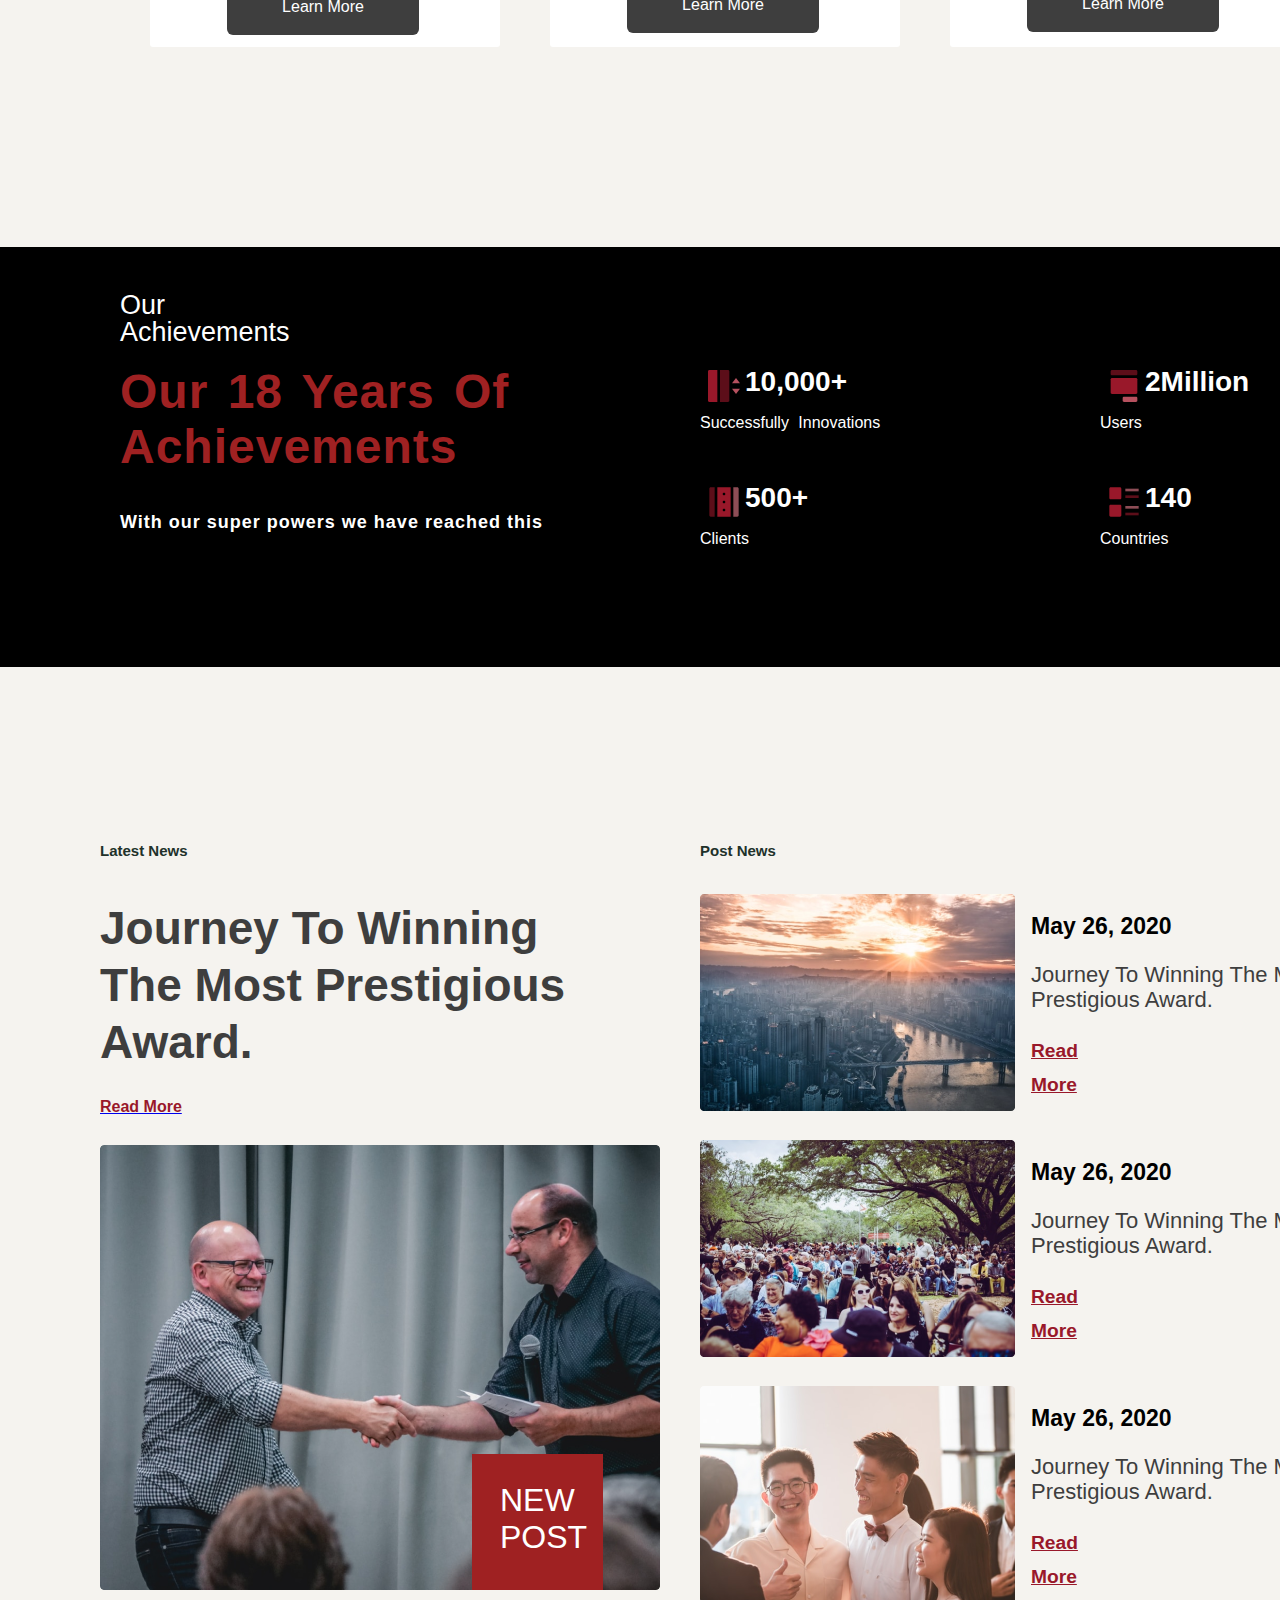
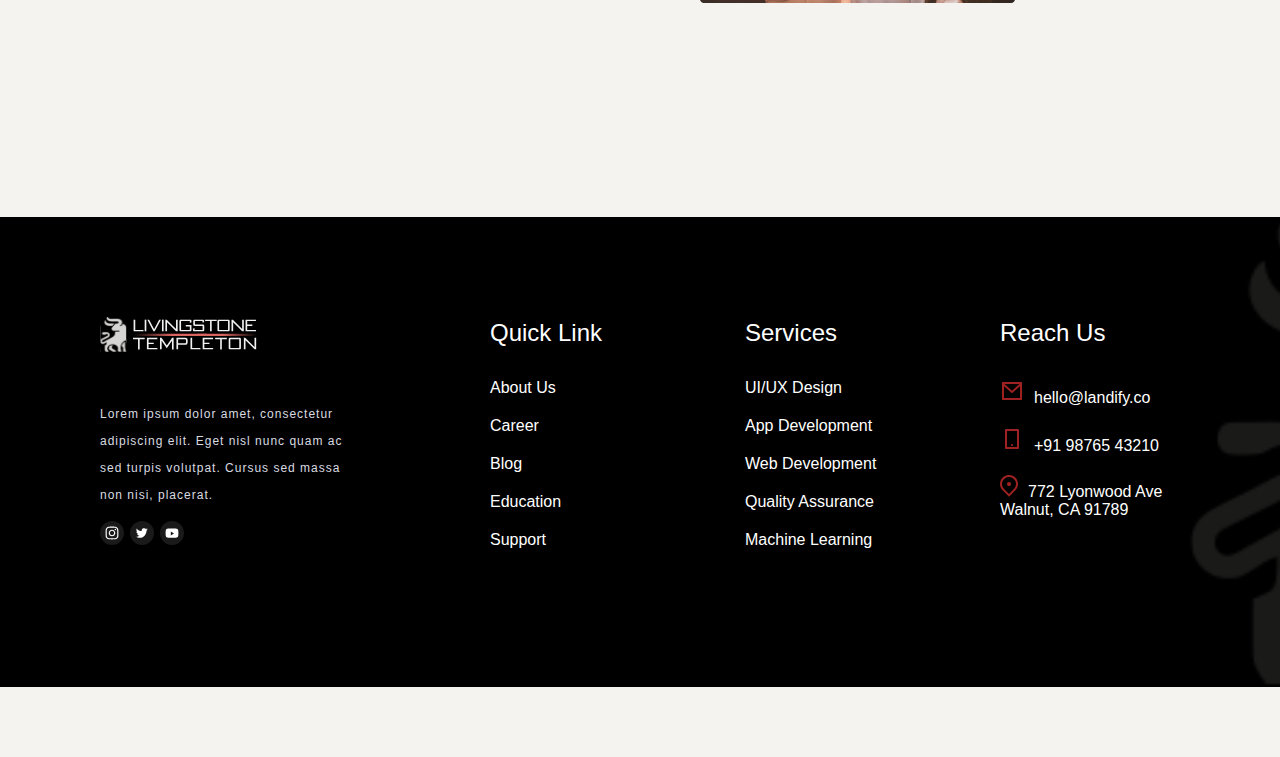
==== commit 056c77cb: "Rename livingstione.html to index.html" ====
--- a/index.html
+++ b/index.html
@@ -102,7 +102,7 @@
              </h1>
              <div class="valuebox">
                  <div class="vbox1">
-                     <img class="tenx" src="10x.svg"/>
+                     <img class="tenx" src="ten.svg"/>
                      <p class="vbox1content">
                        <b> Revenue Generating Businesses</b> <br/> - That's why 1+ 2% we make and trade with them. This is what machines achieve better than humans.
                      </p>
@@ -256,7 +256,7 @@
                             <img src="Instagram.svg" alt="">
                         </div>
                         <div class="ig">
-                            <img src="twitter.svg" alt="">
+                            <img src="tweet.svg" alt="">
                         </div>
                         <div class="ig">
                             <img src="Youtube.svg" alt="">
--- a/livingstone.css
+++ b/livingstone.css
@@ -643,7 +643,7 @@
     float: left;
     height: 72%;
     width: 40%;
-    padding: 70px 0px 0px 120px;
+    padding: 0px 0px 0px 120px;
 
 }
 .ourachievement{
@@ -673,9 +673,12 @@
     width: 50%;
     height: 60%;
     float: right;
+    padding-top: 115px;
+}
+.ibox{
+    grid-gap: 50px;
     display: grid;
-    padding-top: 150px;
-    grid-template-columns: 347px 332px;
+    grid-template-columns: 350px 350px;
 }
 .ibox1{
     display: grid;
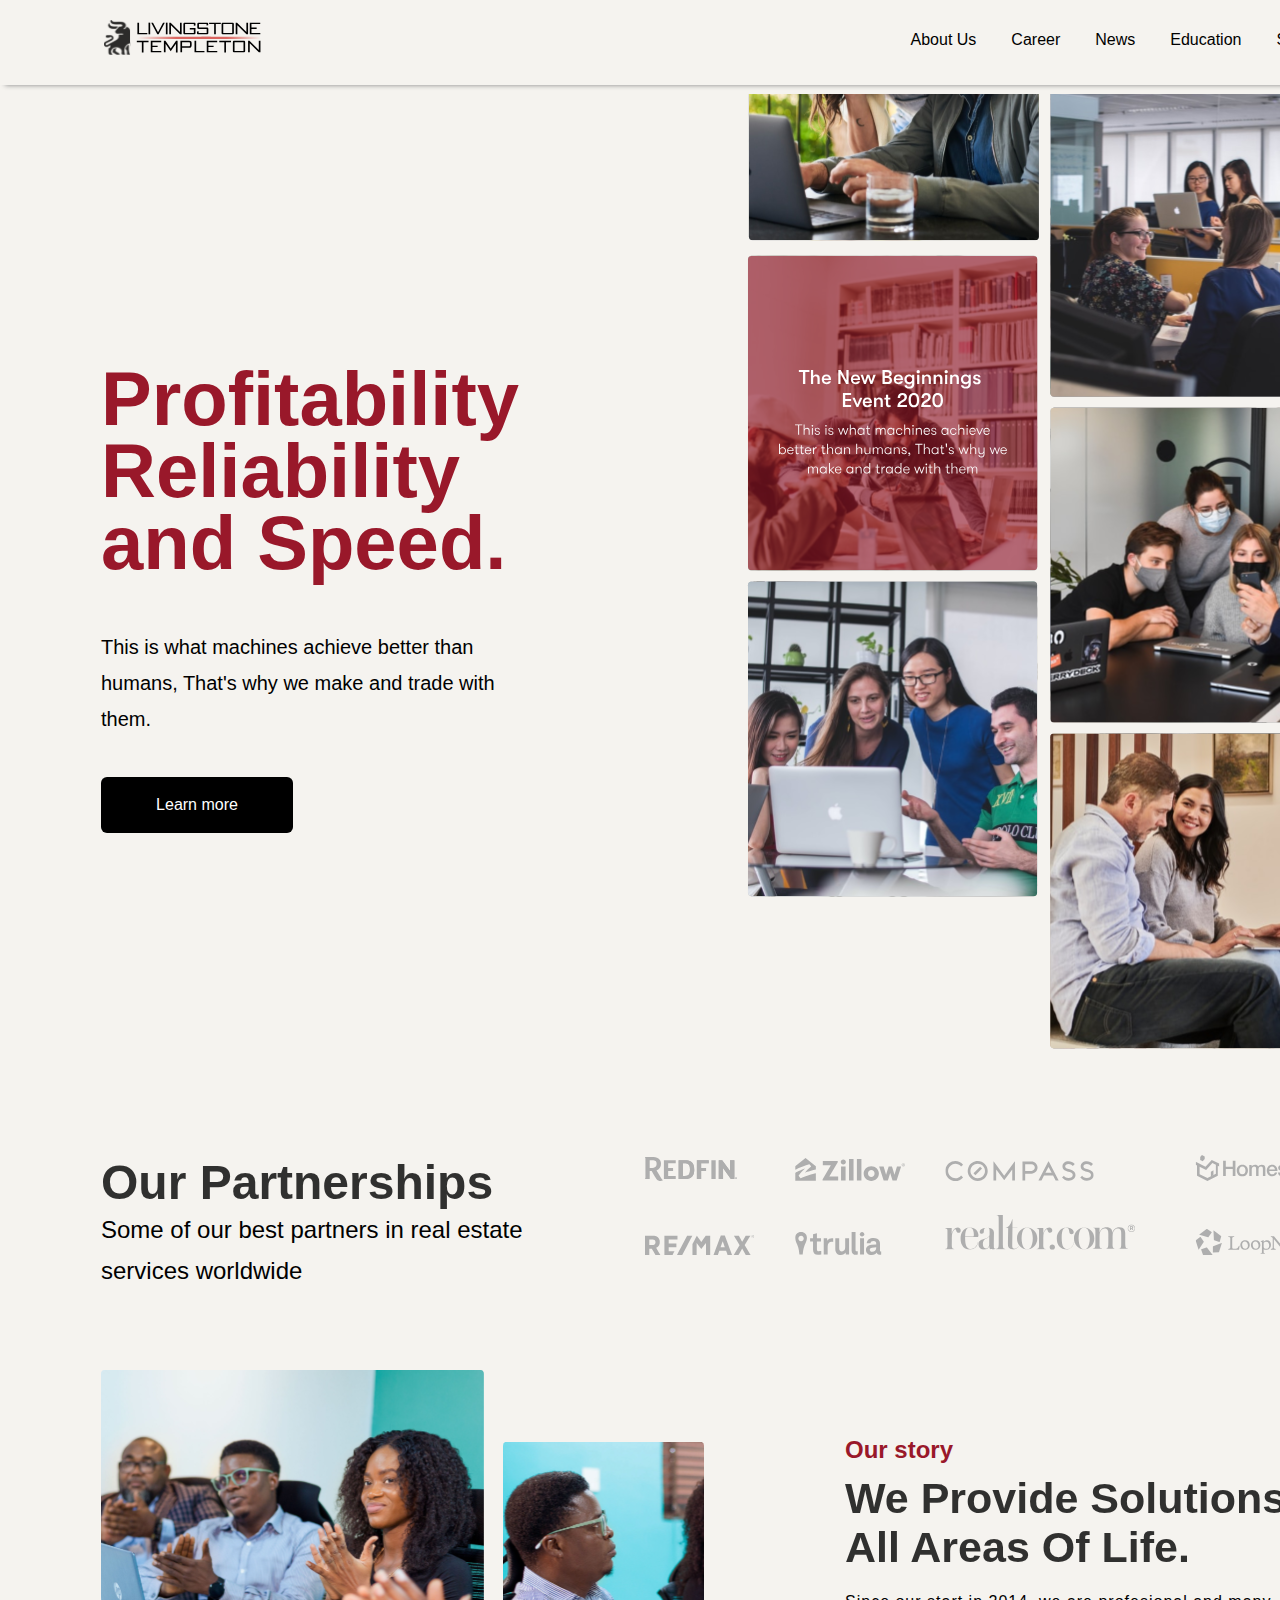
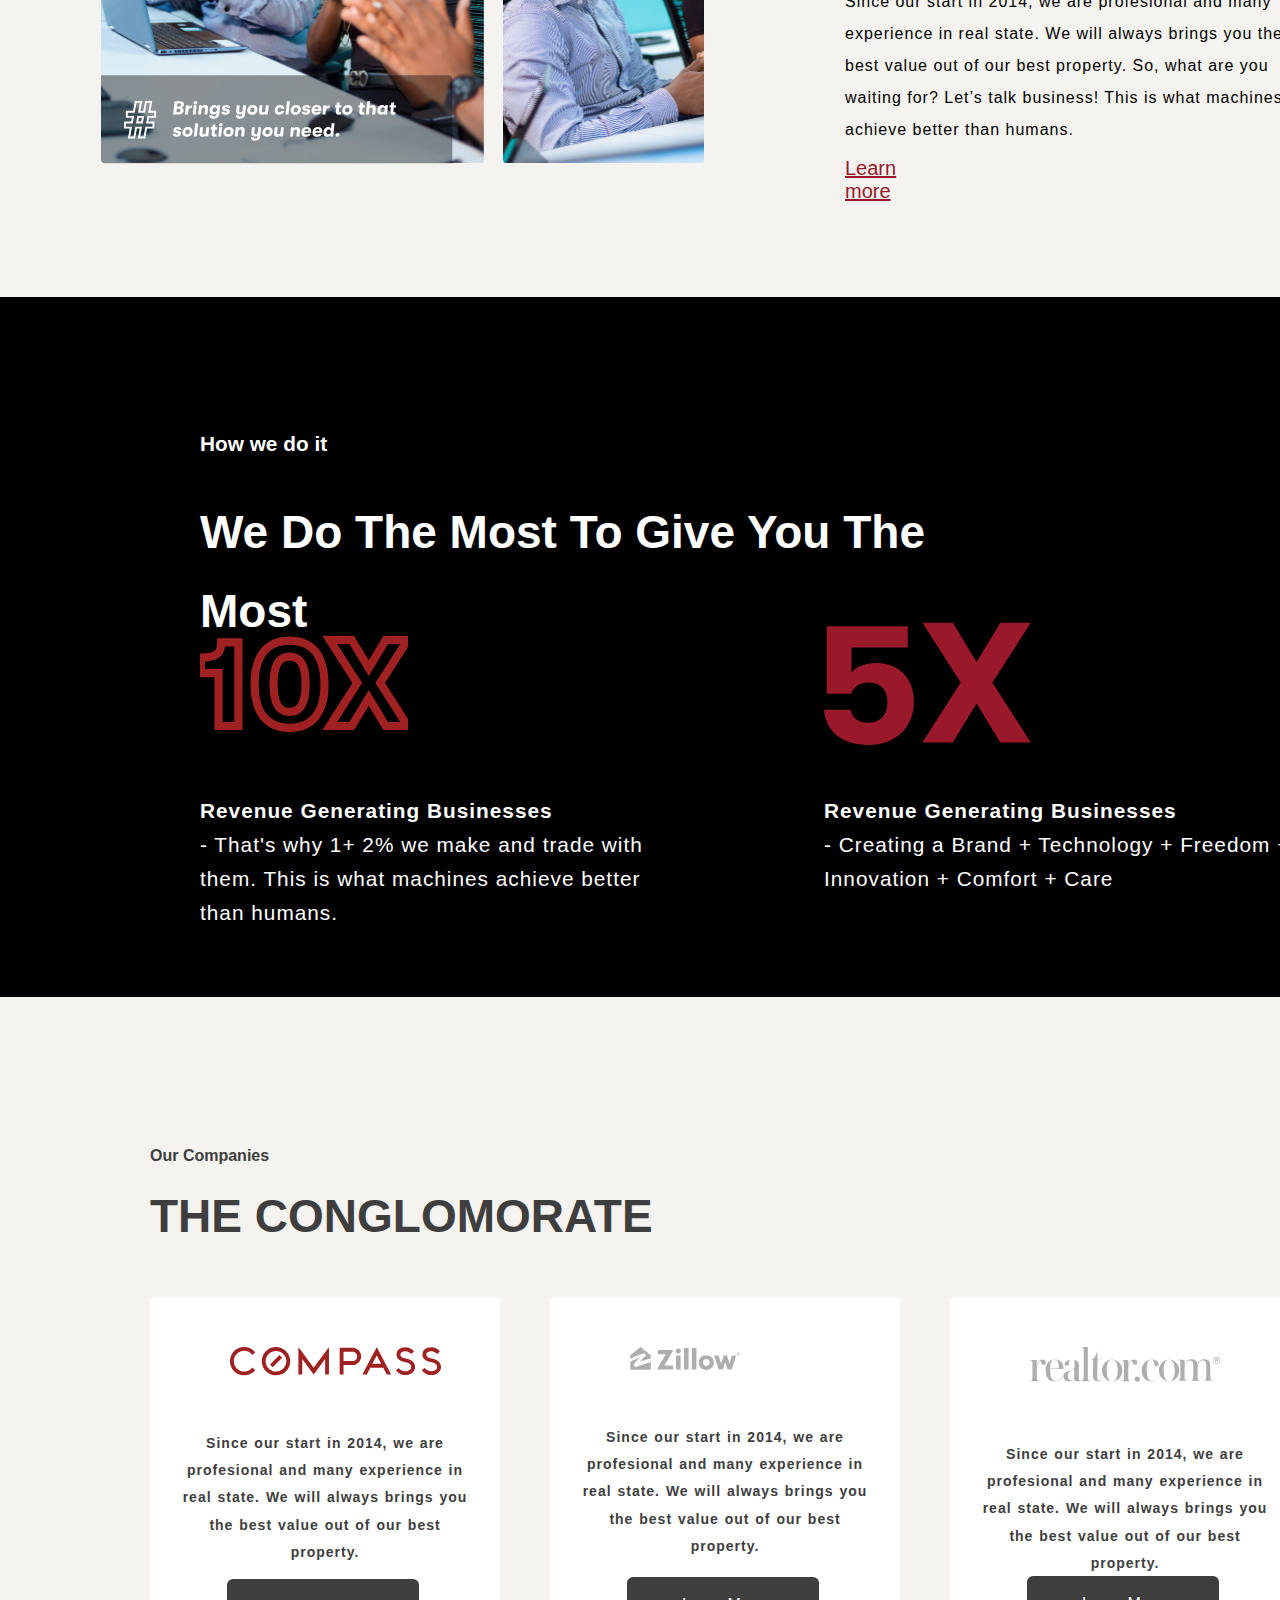
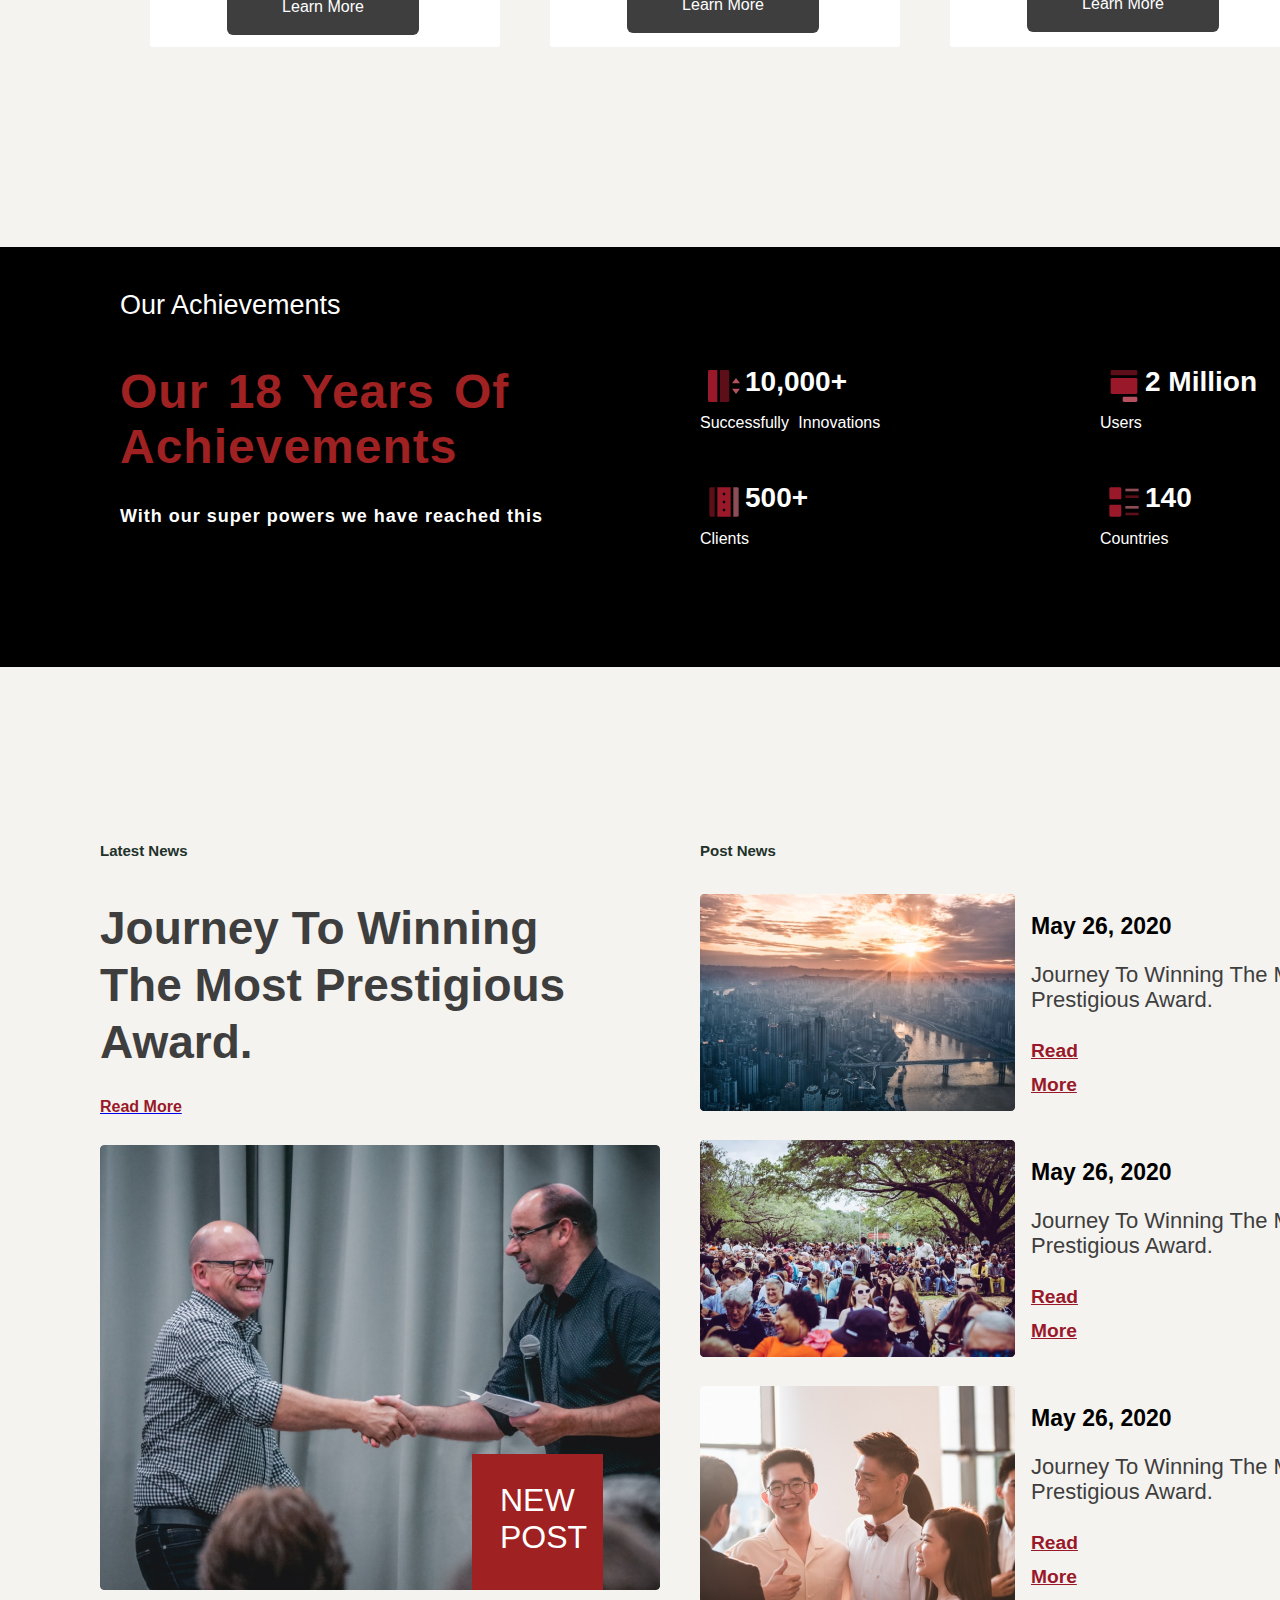
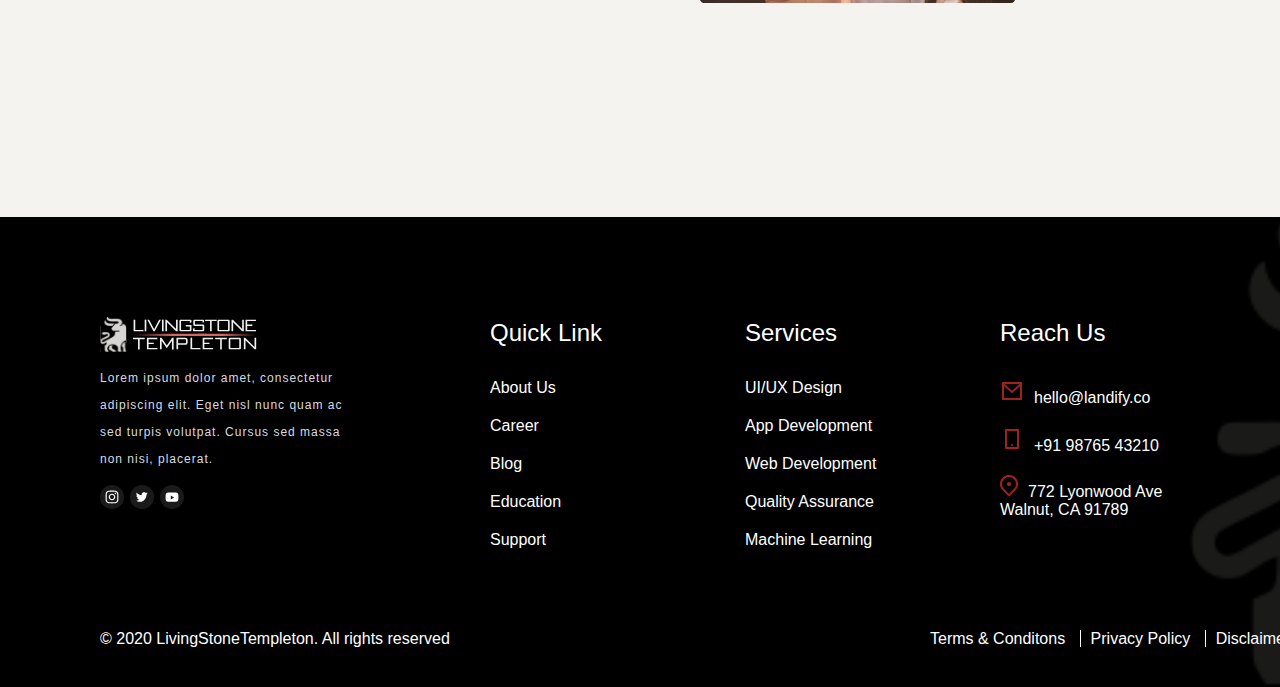
==== commit 5a575723: "Rename livingstione.html to index.html" ====
--- a/index.html
+++ b/index.html
@@ -160,7 +160,7 @@
                     </div>
                     <div class="ibox1">
                        <img src="hori.svg" alt="">
-                       <h1 class="iboxhead">2Million</h1>
+                       <h1 class="iboxhead">2 Million</h1>
                        <p class="iboxbody">Users</p>
                    </div>
                    <div class="ibox1">
@@ -244,7 +244,8 @@
      </section>
 
   </main>
-  <footer class="footer">
+  <footer>
+      <div class="footer">
       <div class="footericon"></div>
       <div class="footercontent">
           <div class="footerbox1">
@@ -293,13 +294,81 @@
                 <li><a href="#"><img src="location.svg" alt="">772 Lyonwood Ave <br/>Walnut, CA 91789</a></li>
             </ul>
         </div>
-
+        <div class="down">
+            <p class="allright"><span>&copy;</span> 2020 LivingStoneTempleton. All rights reserved</p>
+            <p class="terms">Terms & Conditons <span class="vertical"></span>Privacy Policy <span class="vertical"></span>Disclaimer</p>   
+        </div>
+    </div>
 
 
 
       </div>
+      <div class="respondfooter">
+          <div class="respfootcont">
+              <div class="respiconside">
+                  <img src="livinglogowhite.svg" alt=""> 
+                  <p class="lorem">
+                    Lorem ipsum dolor amet, consectetur adipiscing elit. Eget nisl nunc quam ac sed turpis volutpat. Cursus sed massa non nisi, placerat.
+                    <div class="respfootersocial">
+                        <div class="respig">
+                            <img src="Instagram.svg" alt="">
+                        </div>
+                        <div class="respig">
+                            <img src="tweet.svg" alt="">
+                        </div>
+                        <div class="respig">
+                            <img src="Youtube.svg" alt="">
+                        </div>
+                    </div>
+                  </p>    
+              </div>
+              <div class="respfootbox">
+                <h4 class="respboxhead" >Quick Link</h4>
+                <ul>
+                    <li><a href="#">About Us</a></li>
+                    <li><a href="#">Career</a></li>
+                    <li><a href="#">Blog</a></li>
+                    <li><a href="#">Education</a></li>
+                    <li><a href="#">Support</a></li>
+                </ul>
+                
+                    <h4 class="respboxhead" >Services</h4>
+                    <ul>
+                        <li><a href="#">UI/UX Design</a></li>
+                        <li><a href="#">App Development</a></li>
+                        <li><a href="#">Web Development</a></li>
+                        <li><a href="#">Quality Assurance</a></li>
+                        <li><a href="#">Machine Learning </a></li>
+                    </ul>
+                   
+                        <h4 class="respboxhead" >Reach Us</h4>
+                        <ul>
+                            <li><a href="#"><img src="email-icon.svg" alt="">hello@landify.co</a></li>
+                            <li><a href="#"><img src="phone-icon.svg" alt="">+91 98765 43210</a></li>
+                            <li><a href="#"><img src="location.svg" alt="">772 Lyonwood Ave <br/>Walnut, CA 91789</a></li>
+                        </ul>
+                        <div class="respfootimg"></div>
+                    </div>
+
+                   <div class="respdown">
+                    <p class="respallright"><span>&copy;</span> 2020 LivingStoneTempleton. All rights reserved</p>
+                    <p class="respterms"><a href="#">Terms & Conditons </a><span class="vertical"></span><a href="#">Privacy Policy</a> <span class="vertical"></span><a href="#">Disclaimer</a></p>   
+                </div>
+               
+    
+                
+                     
+
+
+
+
+
+
+          </div>
+      </div>
+      
   </footer>
-
+ 
 
 
 </body>
--- a/livingstone.css
+++ b/livingstone.css
@@ -331,7 +331,7 @@
     text-align: center;
     font-weight: 600;
     }
- }
+}
 
 
 
@@ -413,7 +413,7 @@
         font-weight: normal;
     }
     .wedo{
-        margin: auto;
+    margin: auto;
     font-size: 46px;
     height: 200px;
     width: 50%;
@@ -630,7 +630,7 @@
     .moratebox3 img{
         margin: 70px auto 40px auto;
         height: 70px;
-        }
+    }
     
 }
 .achievement{
@@ -647,7 +647,7 @@
 
 }
 .ourachievement{
-    width: 201px;
+    width: 251px;
     height: 27px;
     font-size: 27px;
     font-weight: 400;
@@ -666,7 +666,7 @@
     height: 32px;
     font-weight: 600;
     font-size: 18px;
-    line-height: 32px;
+    ;2line-height: 32px;
     letter-spacing: 1px;
 }
 .achieveicon{
@@ -743,11 +743,12 @@
         float: none;
         padding: 0px;
         display: block;
-        width: 90%;
+        width: 100%;
         margin: auto;
     }
     .ibox{
         width: 68%;
+        display: block;
     }
     .ibox1{
         width: 100%;
@@ -760,12 +761,15 @@
         height: 90px;
         width: 90px;
     }
+
     .iboxhead{
         font-size: 80px;
-        margin-left: 60px;
+        margin-left: 105px;
+        width: 380px;
+        height: 85px;
     }
     .iboxbody{
-        margin-left: 116px;
+    margin-left: 150px;
     font-size: 34px;
     font-weight: 400;
     width: 400px;
@@ -871,7 +875,7 @@
 }
 @media only screen and (max-width:900px){
     .news{
-        height: 1000px;
+        height: 2300px;
     }
     .latestnews{
         display: none;
@@ -1014,11 +1018,127 @@
     font-size: x-large;
 
 }
+.down{
+    display: grid;
+    grid-template-columns: 830px 470px;
+    font-weight: 100;
+    height: 70px;
+    width: 100%;
+    margin: 0px auto 0 100px;
+}
+ .allright{
+ 
+}
+ .down{
+]
+}
+ .vertical{
+     border: 0;
+     margin: 0 10px 0 10px;
+     border-left: 1px solid white;
+     height: 20px;
+     width: 1px;
+}
+
+.respondfooter{
+    display: none;
+}
 @media only screen and (max-width:900px){
     .footer{
         display: none;
     }
+    .respondfooter{
+        display: block;
+        background-color: black;
+        width: 100%;
+        height: 1900px;
+        color: white;
+        font-size: 30px;
+
+    }
+    .respfootcont{
+        width: 95%;
+        height: 100%;
+        margin: auto;
+    }
+    .respiconside{
+
+    }
+    .respiconside img{
+        width: 193px;
+        height: 190px;
+    }
+    .lorem{
+        width: 40%;
+    }
+    .respfootersocial{
+        display: grid;
+        width: 225px;
+        height: 56px;
+        grid-template-columns: 75px 75px 75px;
+    }
+    .respig img{
+        height: 50px;
+        width: 80px;
+    }
+    .respfootbox{
+        width: 255px;
+        height: 55%;
+        margin-top: 70px;
+    }
+    .respfootbox ul{
+        padding-left: 0px;
+    }
+    .respfootbox ul li{
+        list-style: none;
+        margin: 20px auto;
+    }
+    .respfootbox ul li  a{
+        text-decoration: none;
+        color: white;
+        font-size: 25px;
+        font-weight: 100;
+        
+    }
+    .respfootbox ul li  a img{
+        margin-right: 10px;
+    }
+    .respboxhead{
+        font-weight: normal;
     
+    }
+    .respdown{
+       font-weight: 100;
+       height: 120px;
+       width: 85%;
+       margin: 80px auto 0 auto;
+    }
+    .respterms{
+        cursor: pointer;
+    }
+    .respterms a{
+        color: white;
+        text-decoration: none;
+        cursor: pointer;
+    }
+    .vertical{
+        border: 0;
+        margin: 0 10px 0 10px;
+        border-left: 1px solid white;
+        height: 20px;
+        width: 1px;
+    }
+    .respfootimg{
+        width: 550px;
+        height: 950px;
+        background-image: url(footericon.svg);
+        background-size: cover;
+        background-repeat: no-repeat;
+        position: relative;
+        left: 307px;
+        top: -706px;
+    }
+
 }
     
     
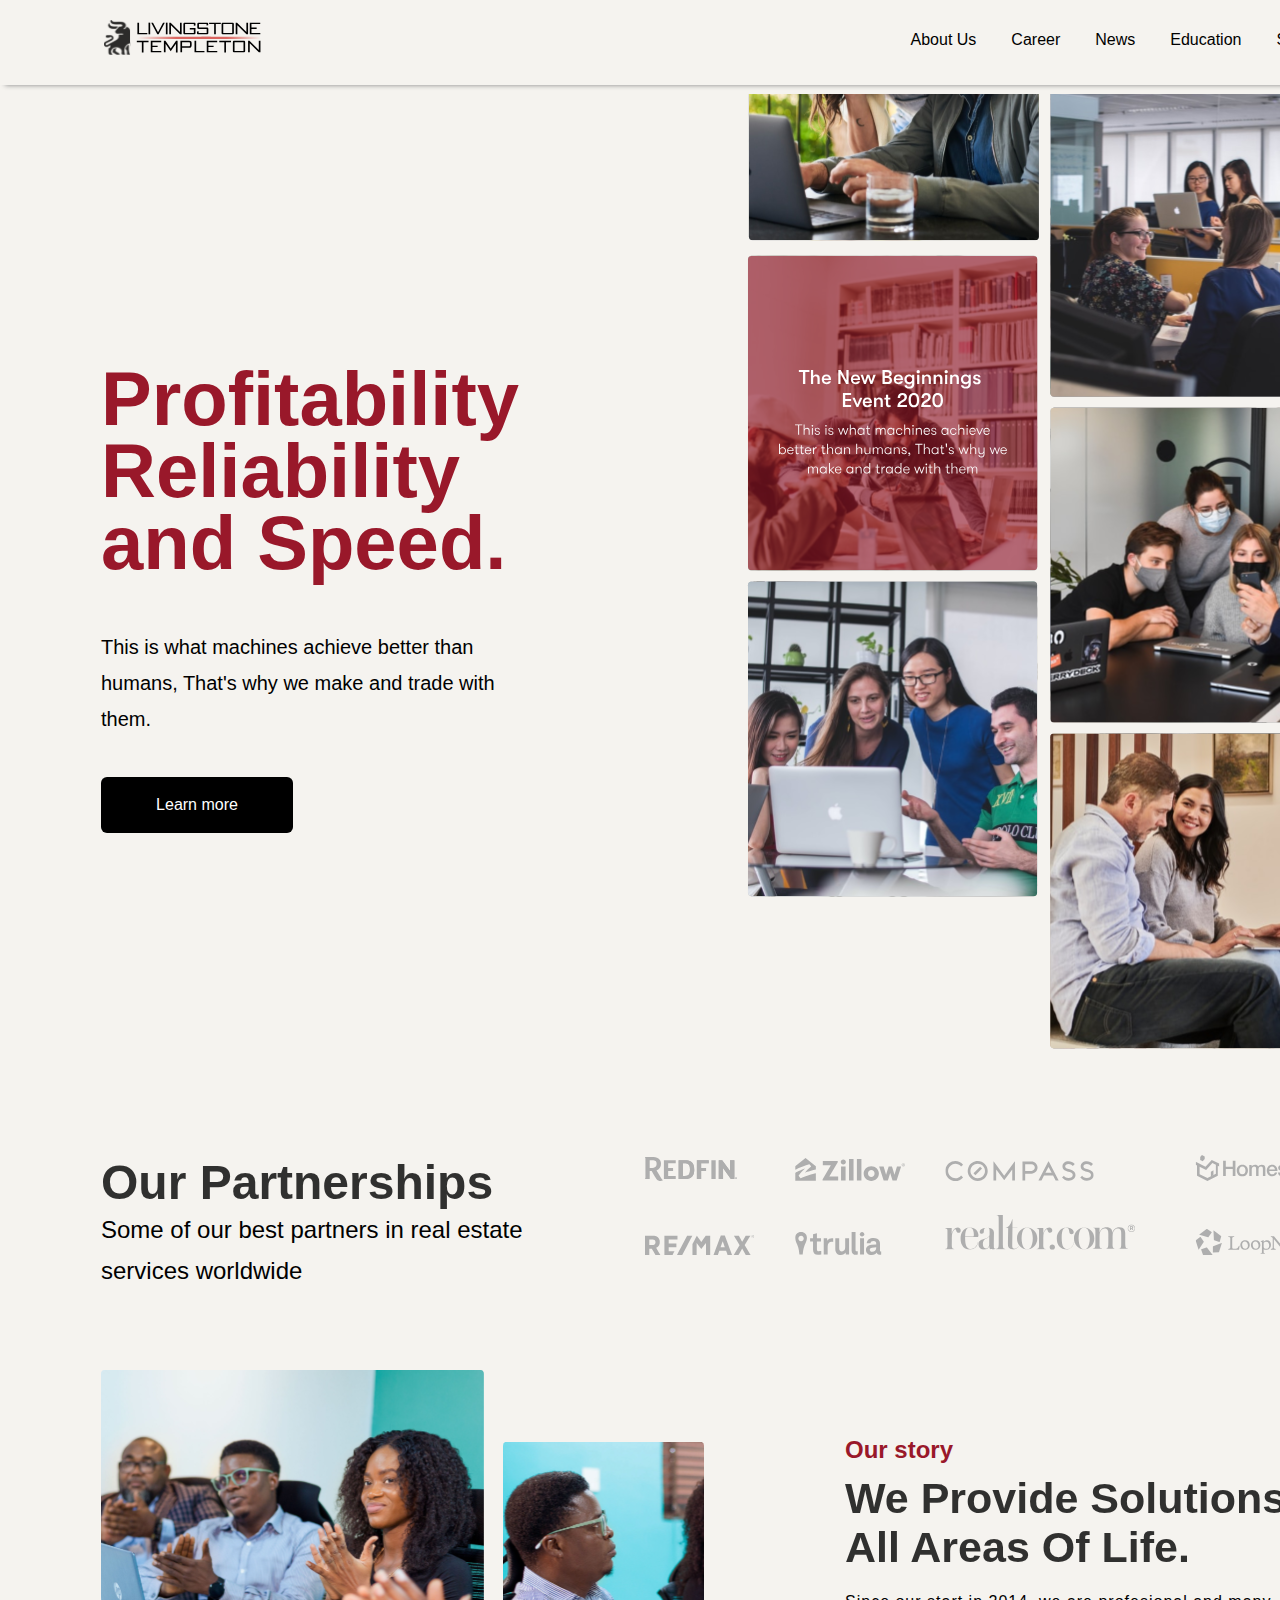
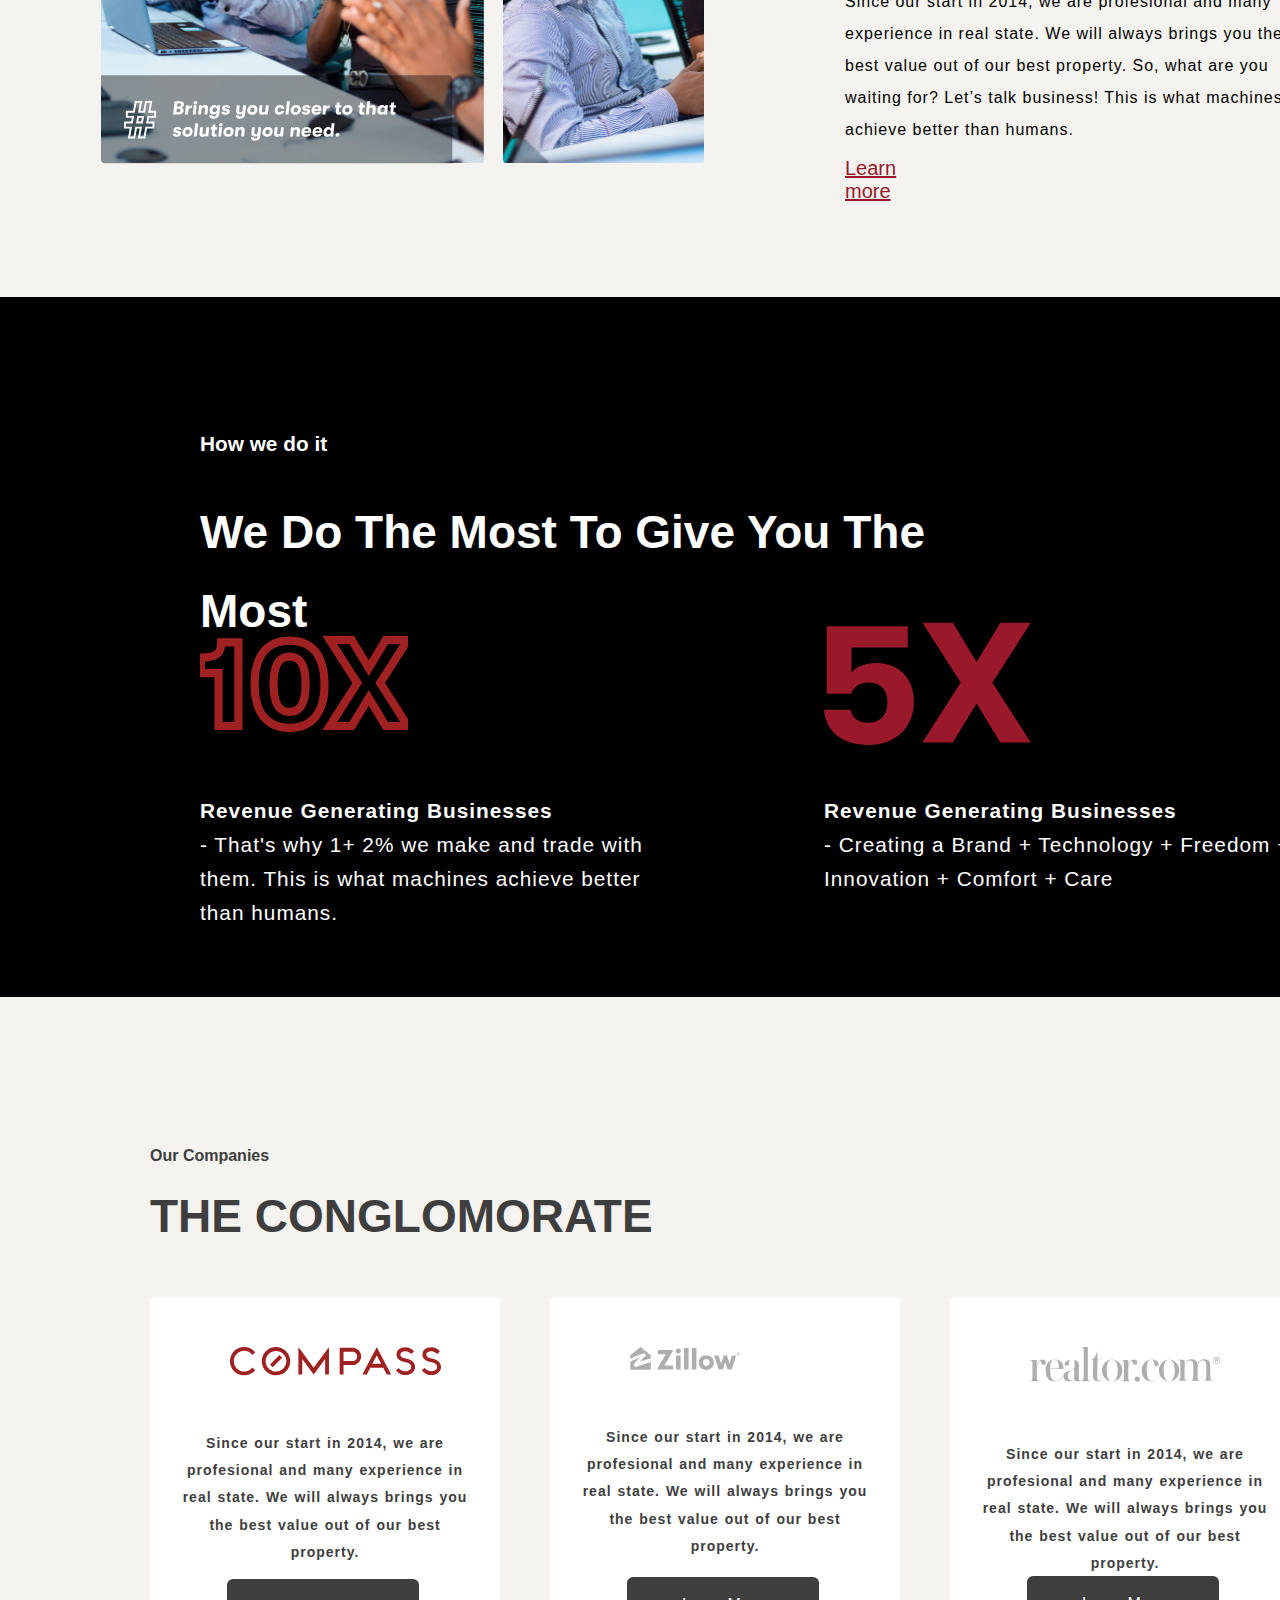
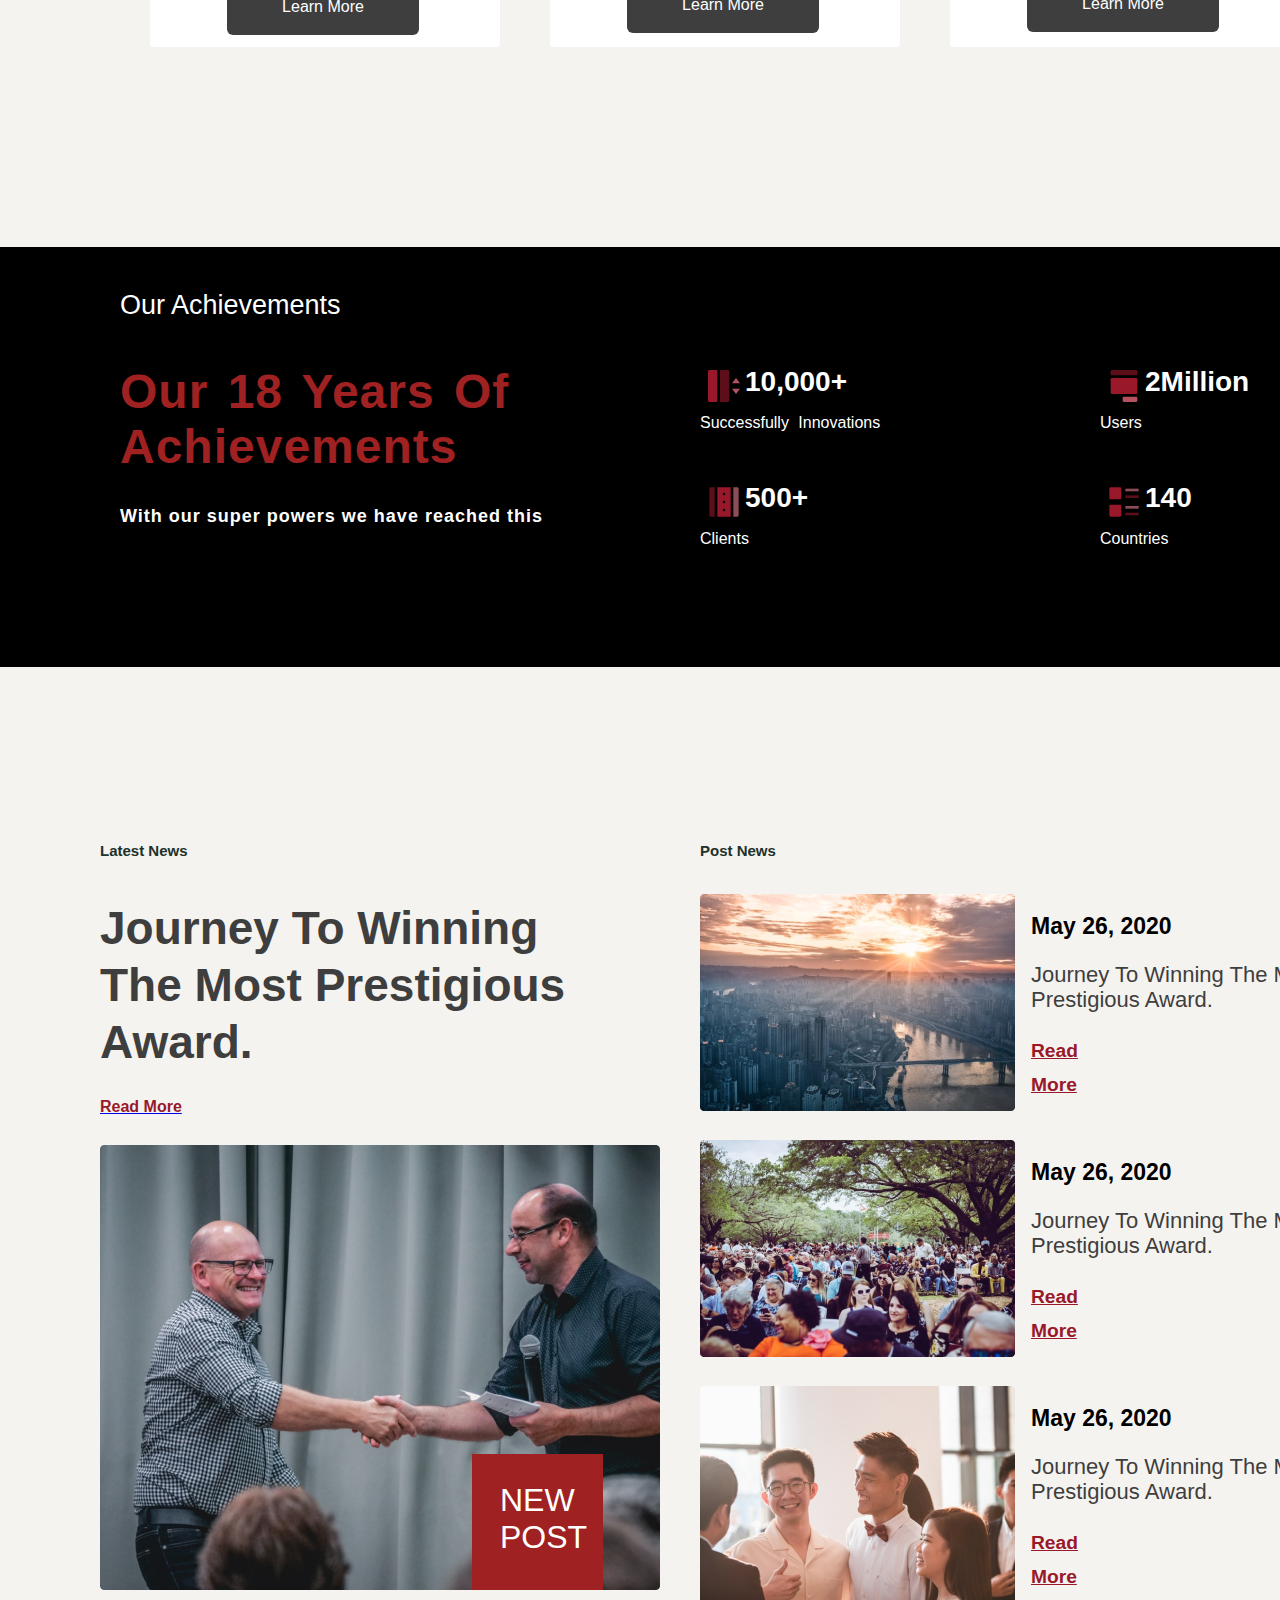
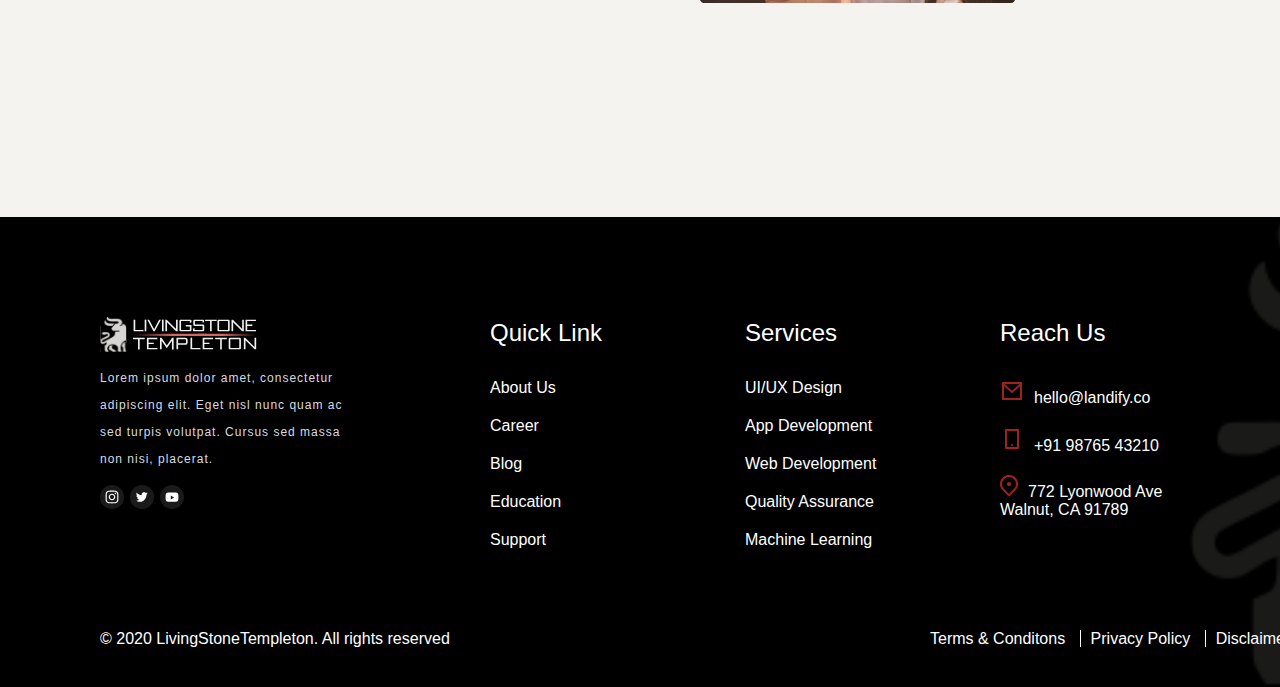
==== commit 3eec0b63: "Update index.html" ====
--- a/index.html
+++ b/index.html
@@ -160,7 +160,7 @@
                     </div>
                     <div class="ibox1">
                        <img src="hori.svg" alt="">
-                       <h1 class="iboxhead">2 Million</h1>
+                       <h1 class="iboxhead">2Million</h1>
                        <p class="iboxbody">Users</p>
                    </div>
                    <div class="ibox1">
@@ -347,7 +347,6 @@
                             <li><a href="#"><img src="phone-icon.svg" alt="">+91 98765 43210</a></li>
                             <li><a href="#"><img src="location.svg" alt="">772 Lyonwood Ave <br/>Walnut, CA 91789</a></li>
                         </ul>
-                        <div class="respfootimg"></div>
                     </div>
 
                    <div class="respdown">
--- a/livingstone.css
+++ b/livingstone.css
@@ -1128,16 +1128,6 @@
         height: 20px;
         width: 1px;
     }
-    .respfootimg{
-        width: 550px;
-        height: 950px;
-        background-image: url(footericon.svg);
-        background-size: cover;
-        background-repeat: no-repeat;
-        position: relative;
-        left: 307px;
-        top: -706px;
-    }
 
 }
     
@@ -1162,4 +1152,4 @@
 
 
 
-}+}
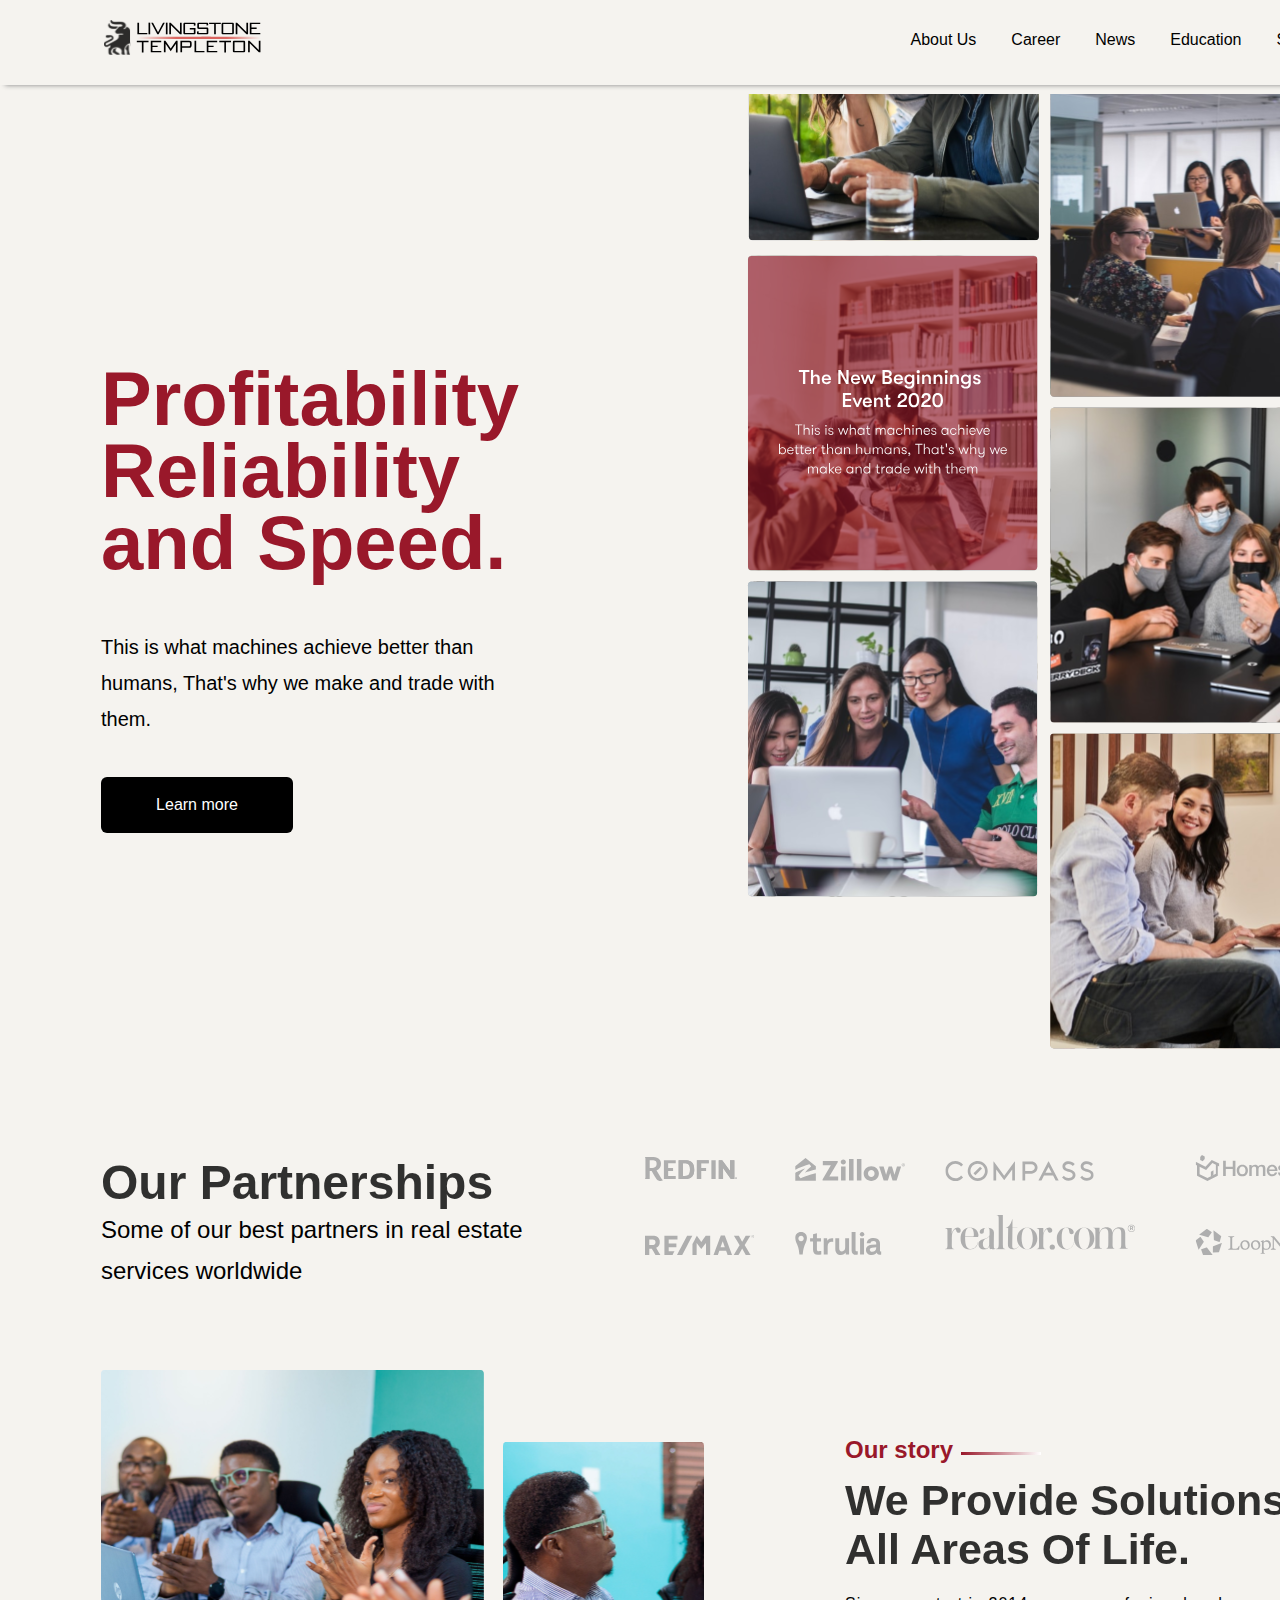
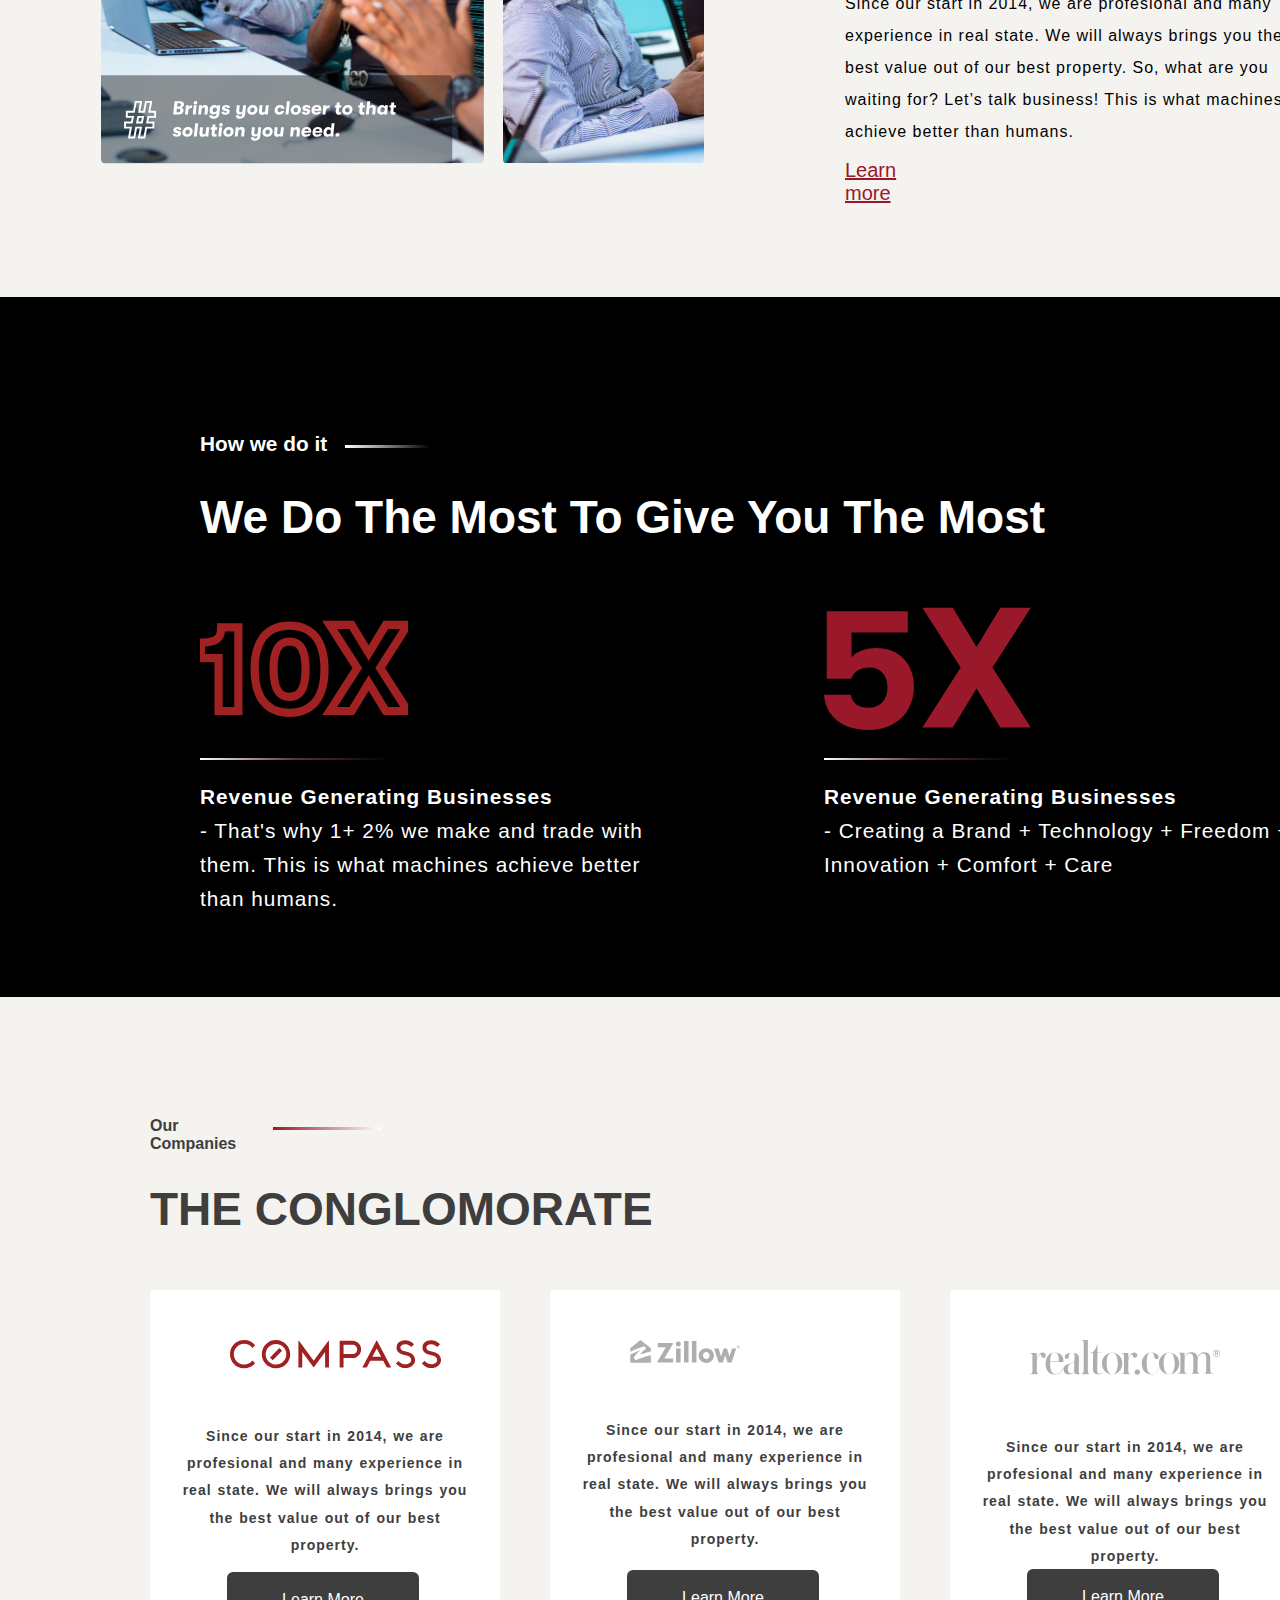
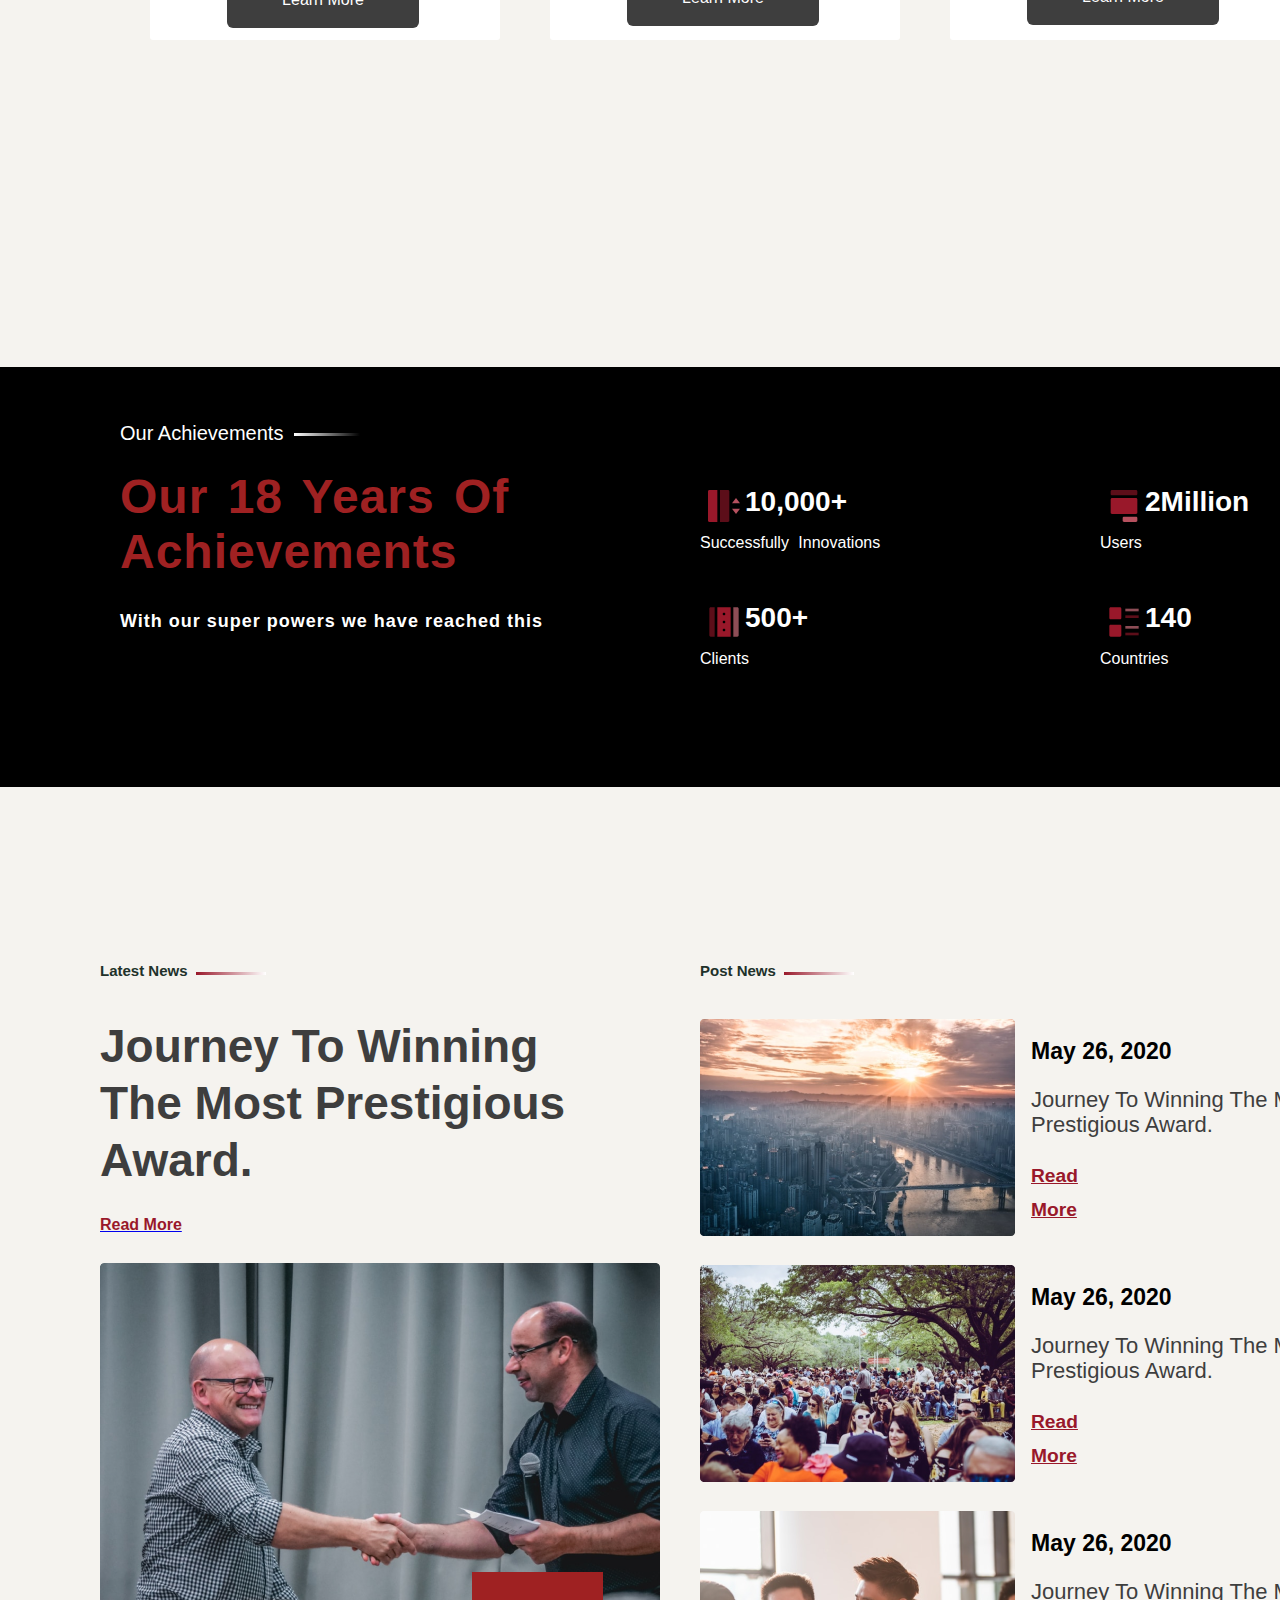
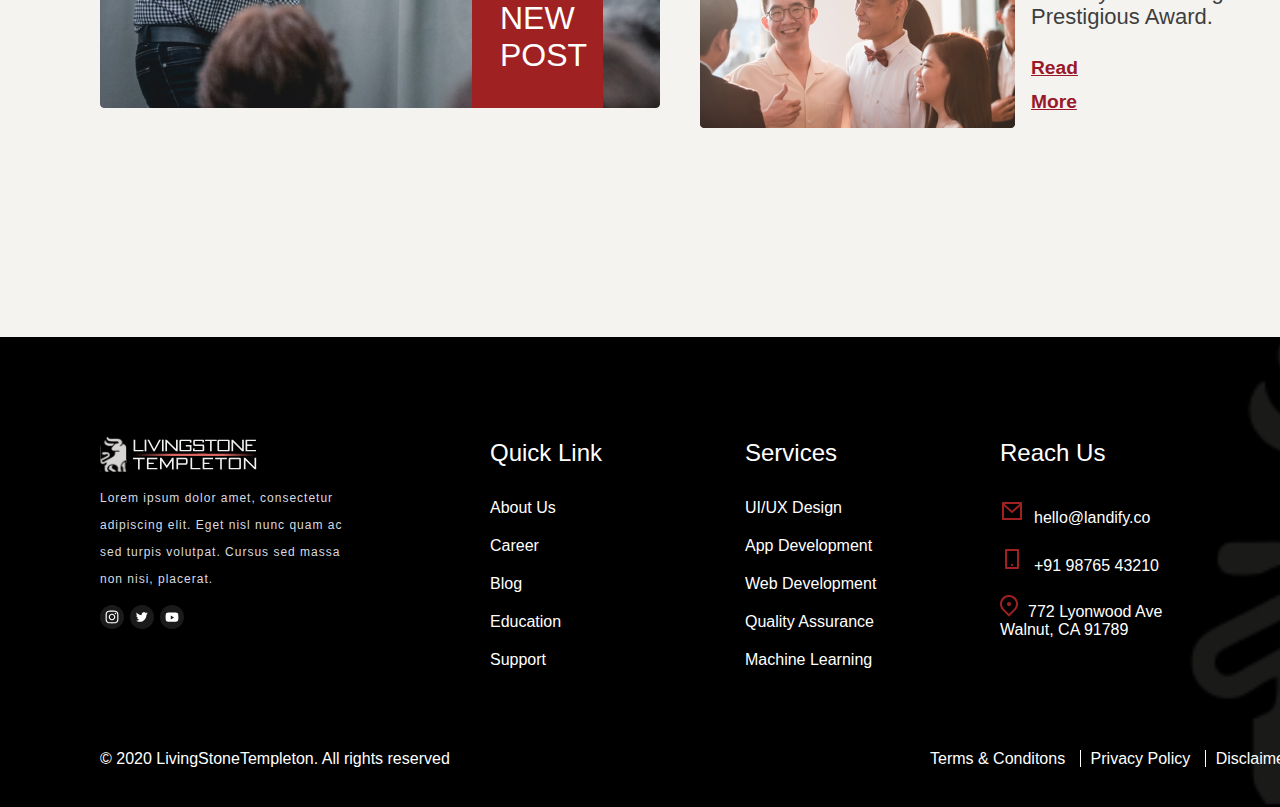
==== commit 22c28fc7: "Rename livingstione.html to index.html" ====
--- a/index.html
+++ b/index.html
@@ -74,7 +74,7 @@
         <div class="ourstorybox">
             <img class="clap" src="clap.svg" alt=""/>
             <div class="story">
-                <h4 class="ourstory">Our story <span class="line"></span></h4>
+                <div class="ourscroll"><h4 class="ourstory">Our story</h4><div class="ourline"></div></div>
                 <h1 class="storyhead">
                     We Provide Solutions To All Areas Of Life.
                 </h1>
@@ -94,21 +94,21 @@
 
      <section class="section2">
          <div class="blackbox1">
-             <h5 class="how">
-                 How we do it
-             </h5>
+             <div class="howscroll"><h5 class="how"> How we do it</h5><div class="howline"></div></div>
              <h1 class="wedo">
                 We Do The Most To Give You The Most
              </h1>
              <div class="valuebox">
                  <div class="vbox1">
                      <img class="tenx" src="ten.svg"/>
+                     <div class="tenline"></div>
                      <p class="vbox1content">
                        <b> Revenue Generating Businesses</b> <br/> - That's why 1+ 2% we make and trade with them. This is what machines achieve better than humans.
                      </p>
                  </div>
                  <div class="vbox2">
                      <img class="fivex" src="5X.svg" alt=""/>
+                     <div class="tenline"></div>
                      <p class="vbox2content">
                         <b>Revenue Generating Businesses </b> <br/>- Creating a Brand + Technology + Freedom + Innovation + Comfort + Care
                      </p>
@@ -121,7 +121,7 @@
 
      <section class="section3">
          <div class="conglomorate">
-             <h5 class="ourcompanies"> Our Companies</h5>
+             <div class="compscroll"><h5 class="ourcompanies"> Our Companies</h5><div class="compline"></div></div>
              <h1 class="morate">THE CONGLOMORATE</h1>
              <div class="moratebox">
                  <div class="moratebox1">
@@ -145,9 +145,7 @@
      <section class="section4">
          <div class="achievement">
              <div class="achievementbox">
-                 <h5 class="ourachievement">
-                     Our Achievements
-                 </h5>
+                 <div class="achiscroll"><h5 class="ourachievement"> Our Achievements</h5><div class="achiline"></div></div>
                  <h1 class="our18">Our 18 Years Of Achievements </h1>
                  <p class="superpower">With our super powers we have reached this</p>
              </div>
@@ -181,7 +179,7 @@
      <section class="section5">
          <div class="news">
              <div class="latestnews">
-                 <h5 class="newsh5">Latest News</h5>
+                 <div class="newsscroll"><h5 class="newsh5">Latest News</h5><div class="newsline"></div></div>
                  <h1 class="journey">Journey To Winning The Most Prestigious Award.</h1>
                  <a href="#"><h4 class="readmore">Read More</h4></a>
                  <div class="shake"> 
@@ -189,7 +187,7 @@
                  </div>
              </div>
              <div class="postnews">
-                 <h5 class="newsh5">Post News</h5>
+                 <div class="pnewsscroll"><h5 class="newsh5">Post News</h5><div class="pnewsline"></div></div>
                 <div class="sunset">
                     <img src="sunset.png" alt="">
                    <div class="date">
@@ -347,6 +345,7 @@
                             <li><a href="#"><img src="phone-icon.svg" alt="">+91 98765 43210</a></li>
                             <li><a href="#"><img src="location.svg" alt="">772 Lyonwood Ave <br/>Walnut, CA 91789</a></li>
                         </ul>
+                        
                     </div>
 
                    <div class="respdown">
--- a/livingstone.css
+++ b/livingstone.css
@@ -138,6 +138,18 @@
     margin: 0px;
     
 }
+.ourline{
+    width: 80px !important;
+    height: 3px;
+    background: linear-gradient(to right, #99182A, #ffffff);
+    margin-top: 26px;
+    margin-left: 8px;
+}
+.ourscroll{
+    width:230px;
+    height: 50px;
+    display: flex;
+}
 .storyhead{
     font-size: 43px;
     margin: 0px;
@@ -304,6 +316,7 @@
     text-align: center;
     margin: 100px auto 50px auto;
     }
+    
     .storyhead{
         font-size: 56px;
         margin: auto;
@@ -351,10 +364,22 @@
     margin-left: 200px;
 
 }
+.howline{
+    width: 100px !important;
+    height: 3px;
+    background: linear-gradient(to right, white, black);
+    margin-top: 48px;
+    margin-left: 0px;
+}
+.howscroll{
+    width:430px;
+    height: 50px;
+    display: flex;
+}
 .wedo{
     font-size: 46px;
     height: 75px;
-    width: 825px;
+    width: 850px;
     font-weight: bolder;
     line-height: 78.2px;
     margin-left: 200px;
@@ -366,6 +391,13 @@
 }
 .vbox1{
     float: left;
+}
+.tenline{
+    width: 40% !important;
+    height: 2px;
+    background: linear-gradient(to right, white, #5b3435, black);
+    margin-top: 0px;
+    margin-left: 0px;
 }
 .vbox2{
     float: right;
@@ -464,10 +496,23 @@
     font-size: 16px;
     height: 27px;
     width: 300px;
-    padding: 150px 100px 0px 150px;
     margin: 0px;
     color: #3E3E3E;
-    ;
+    
+}
+.compline{
+    width: 280px !important;
+    height: 3px;
+    background: linear-gradient(to right, #99182A, #ffffff);
+    margin-top: 10px;
+    margin-left: 8px;
+}
+.compscroll{
+    width:231px;
+    height: 50px;
+    display: flex;
+    margin-top: 120px;
+    margin-left: 150px;
 }
 .morate{
     font-size: 46px;
@@ -649,9 +694,22 @@
 .ourachievement{
     width: 251px;
     height: 27px;
-    font-size: 27px;
+    font-size: 20px;
     font-weight: 400;
     line-height: 27.2px;
+}
+.achiline{
+    width: 100px !important;
+    height: 3px;
+    background: linear-gradient(to right, white, black);
+    margin-top: 46px;
+    margin-left: 8px;
+}
+.achiscroll{
+    width:240px;
+    height: 50px;
+    display: flex;
+    margin-top:20px ;
 }
 .our18{
     font-size: 48px;
@@ -786,10 +844,39 @@
     margin-top: 150px;
     margin-left: 100px;
 }
+.newsline{
+    width: 70px !important;
+    height: 3px;
+    background: linear-gradient(to right, #99182A, #ffffff);
+    margin-top: 35px;
+    margin-left: 8px;
+}
+.newsscroll{
+    width:231px;
+    height: 50px;
+    display: flex;
+    margin-top: 0px;
+    margin-left: 0px;
+}
 .postnews{
     float: right;
     width: 50%;
     margin-top: 150px;
+}
+.pnewsline{
+    width: 70px !important;
+    height: 3px;
+    background: linear-gradient(to right, #99182A, #ffffff);
+    margin-top: 35px;
+    margin-left: 8px;
+}
+.pnewsscroll{
+    width:231px;
+    height: 50px;
+    display: flex;
+    margin-top: 0px;
+    margin-left: 0px;
+    margin-bottom: 32px;
 }
 .newsh5{
     height: 27px;
@@ -1050,8 +1137,8 @@
     .respondfooter{
         display: block;
         background-color: black;
-        width: 100%;
-        height: 1900px;
+        width: 900px;
+        height: 2000px;
         color: white;
         font-size: 30px;
 
@@ -1111,7 +1198,8 @@
        font-weight: 100;
        height: 120px;
        width: 85%;
-       margin: 80px auto 0 auto;
+       margin:auto;
+       padding-top: 120px;
     }
     .respterms{
         cursor: pointer;
@@ -1130,6 +1218,7 @@
     }
 
 }
+
     
     
 
@@ -1152,4 +1241,4 @@
 
 
 
-}
+}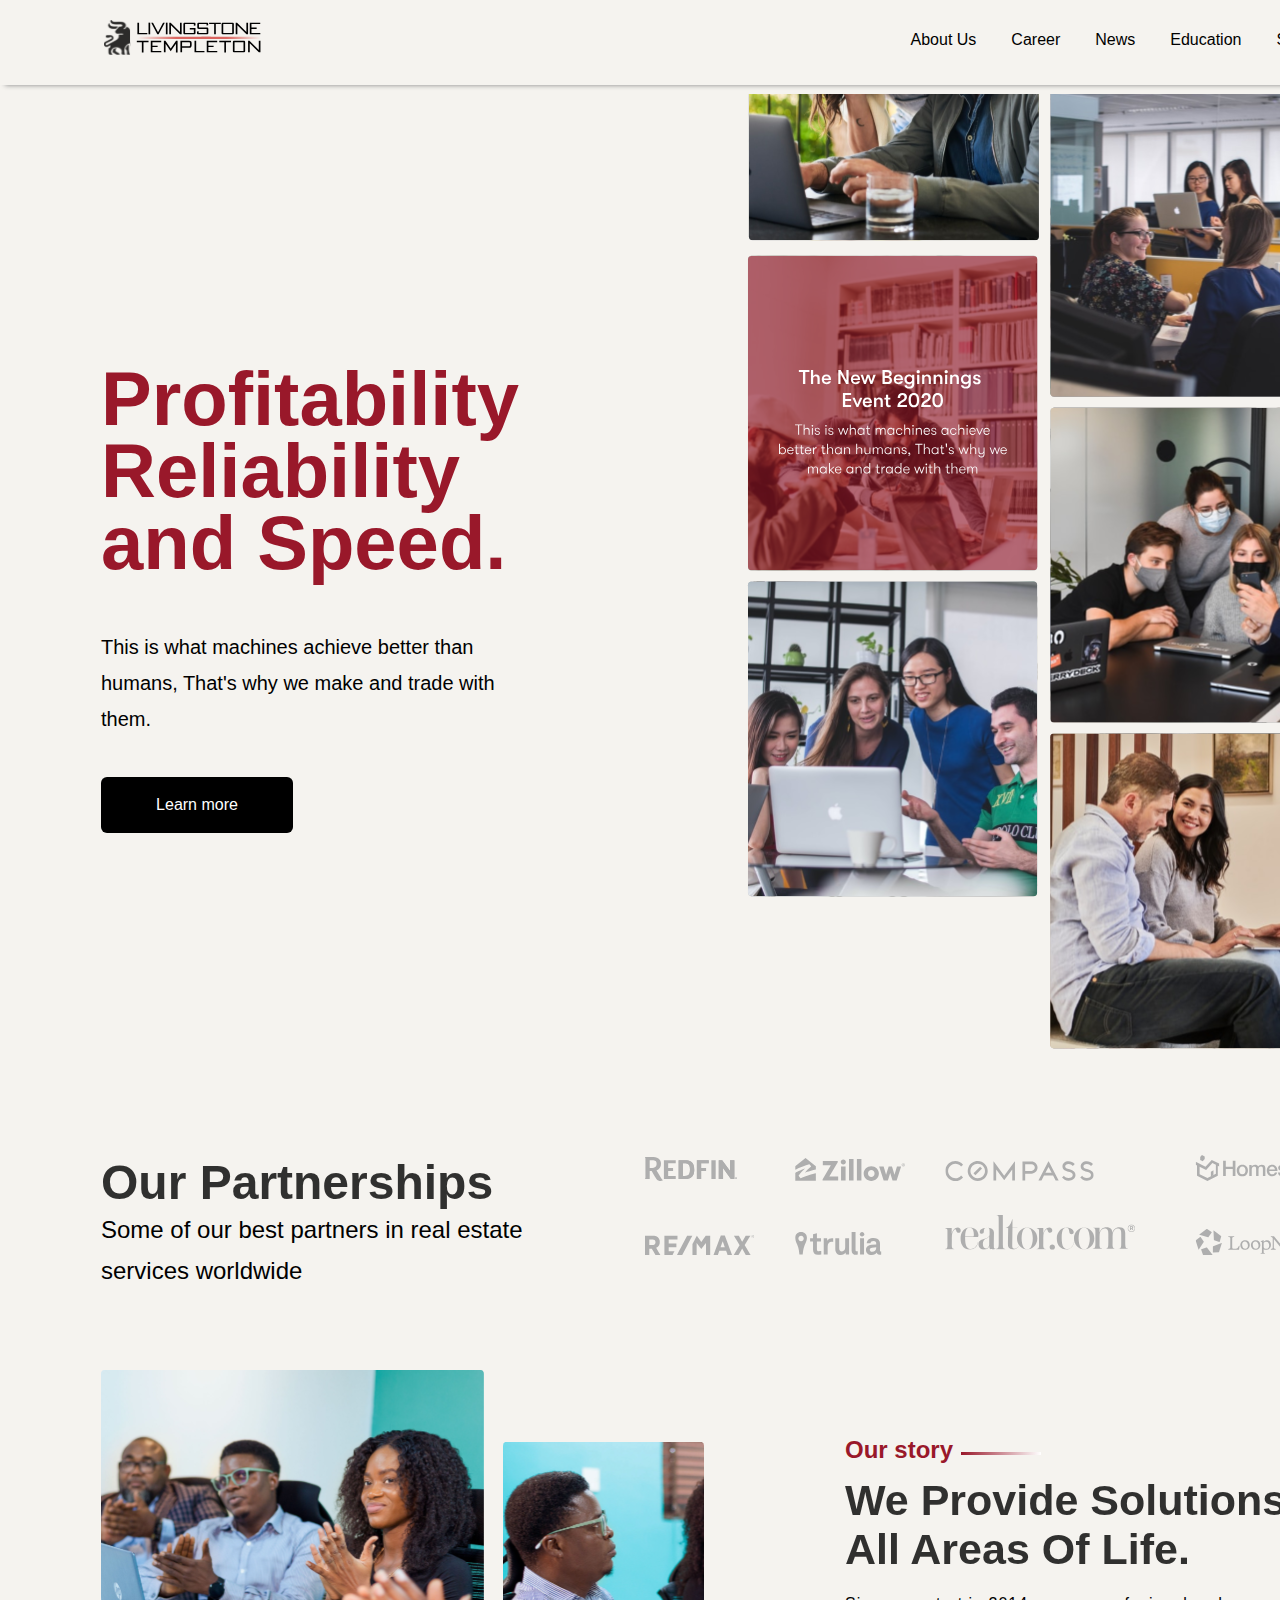
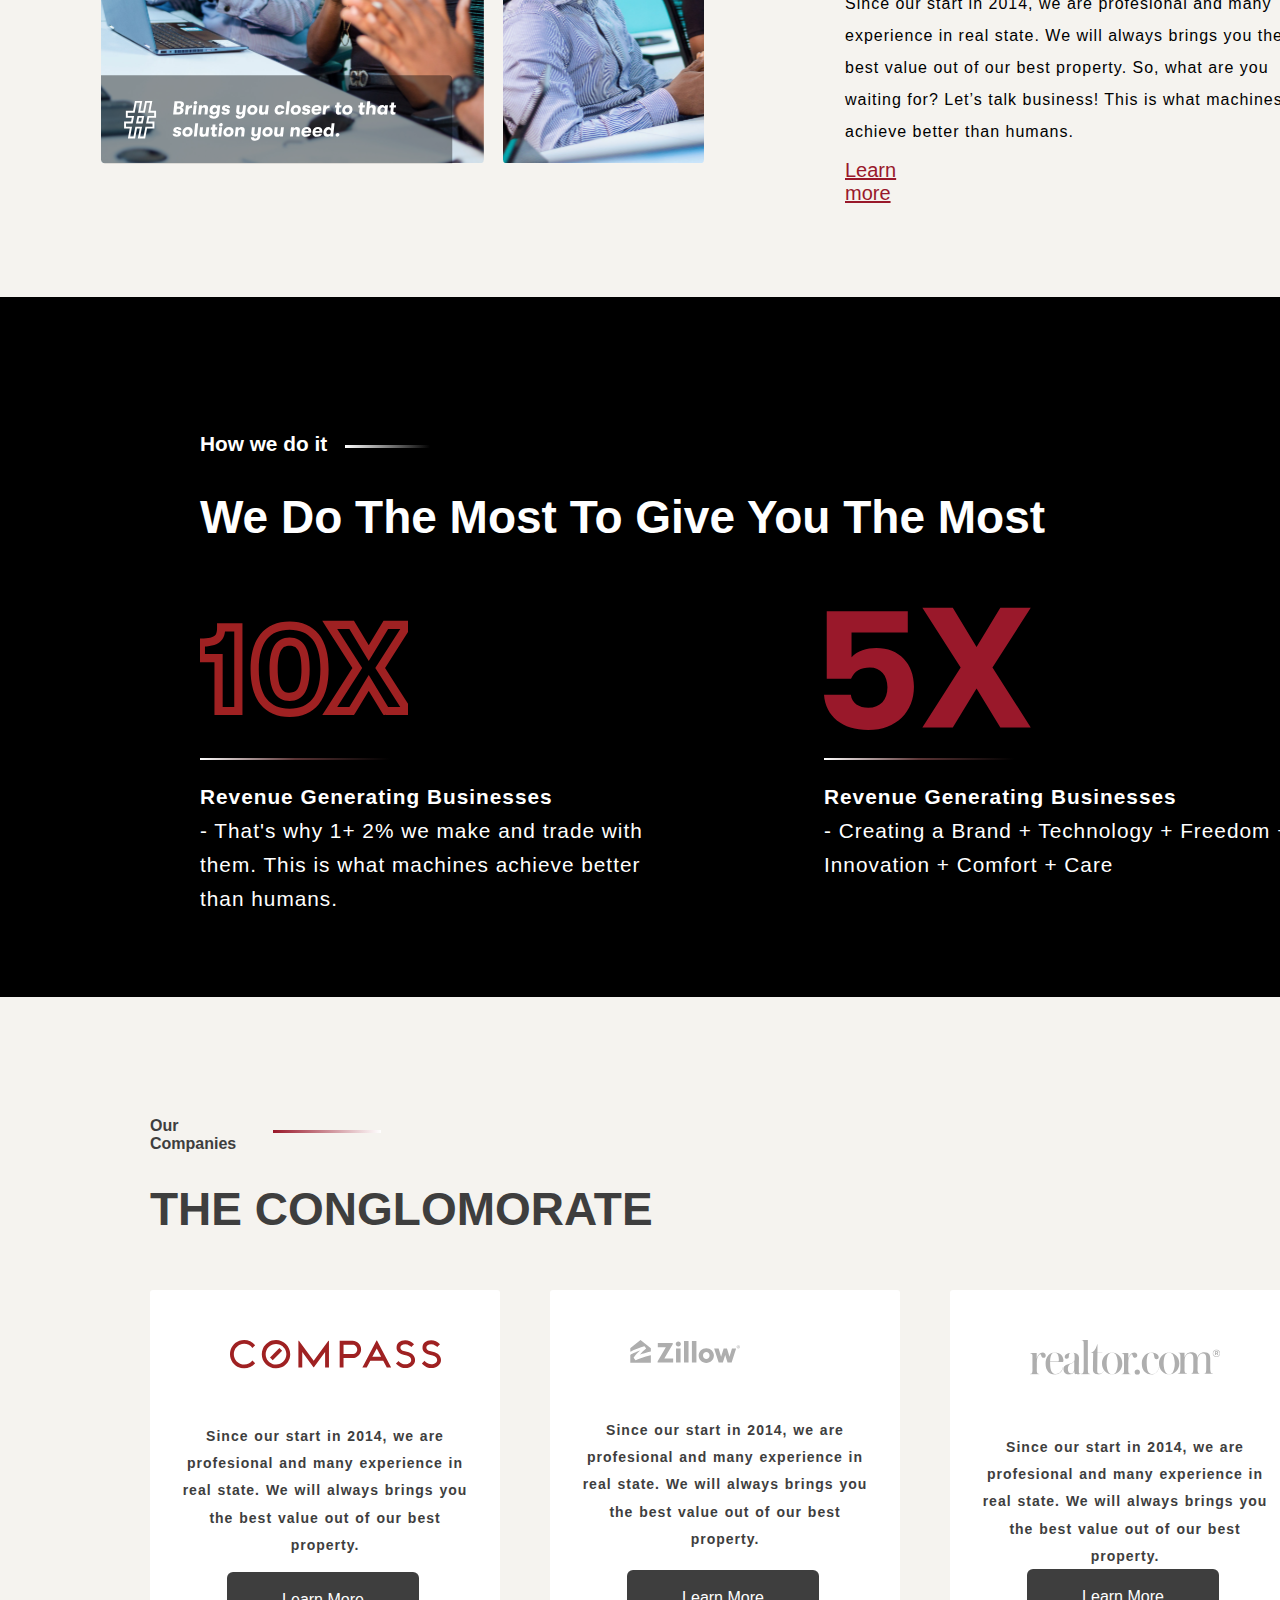
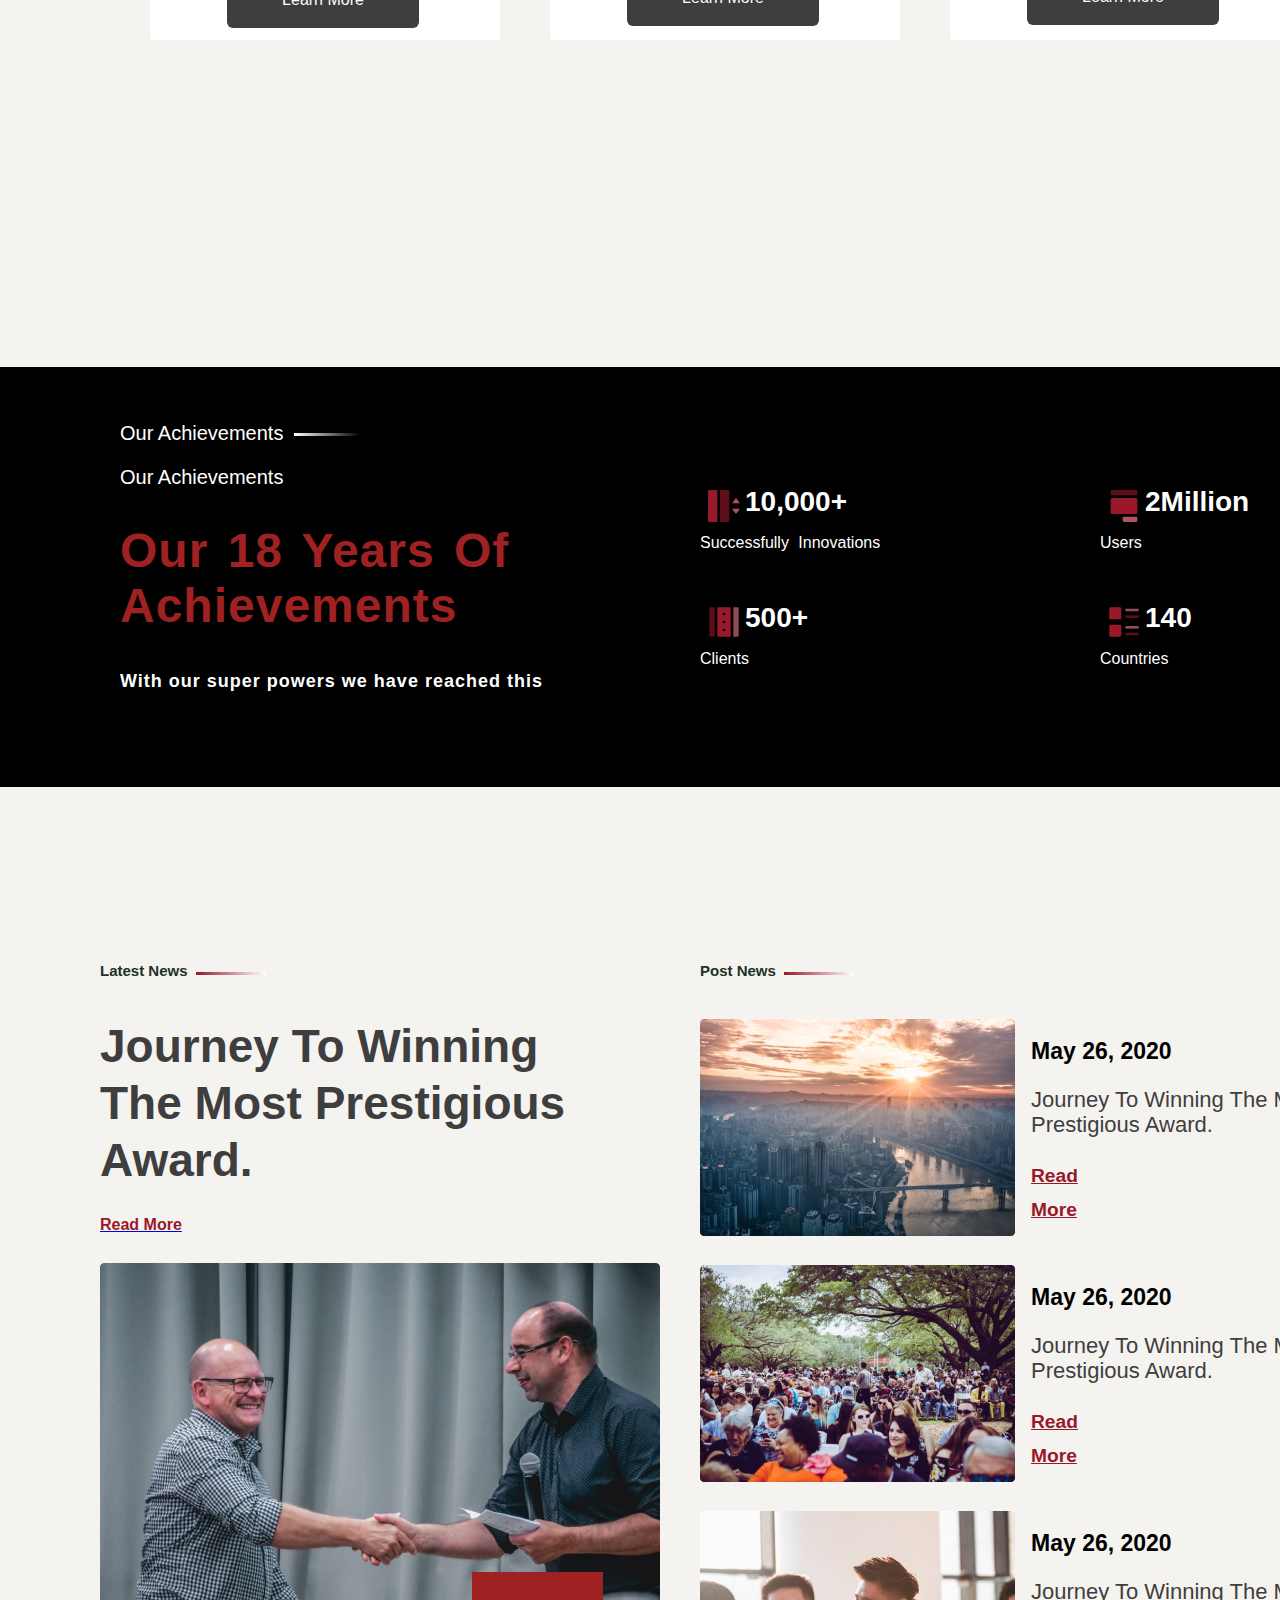
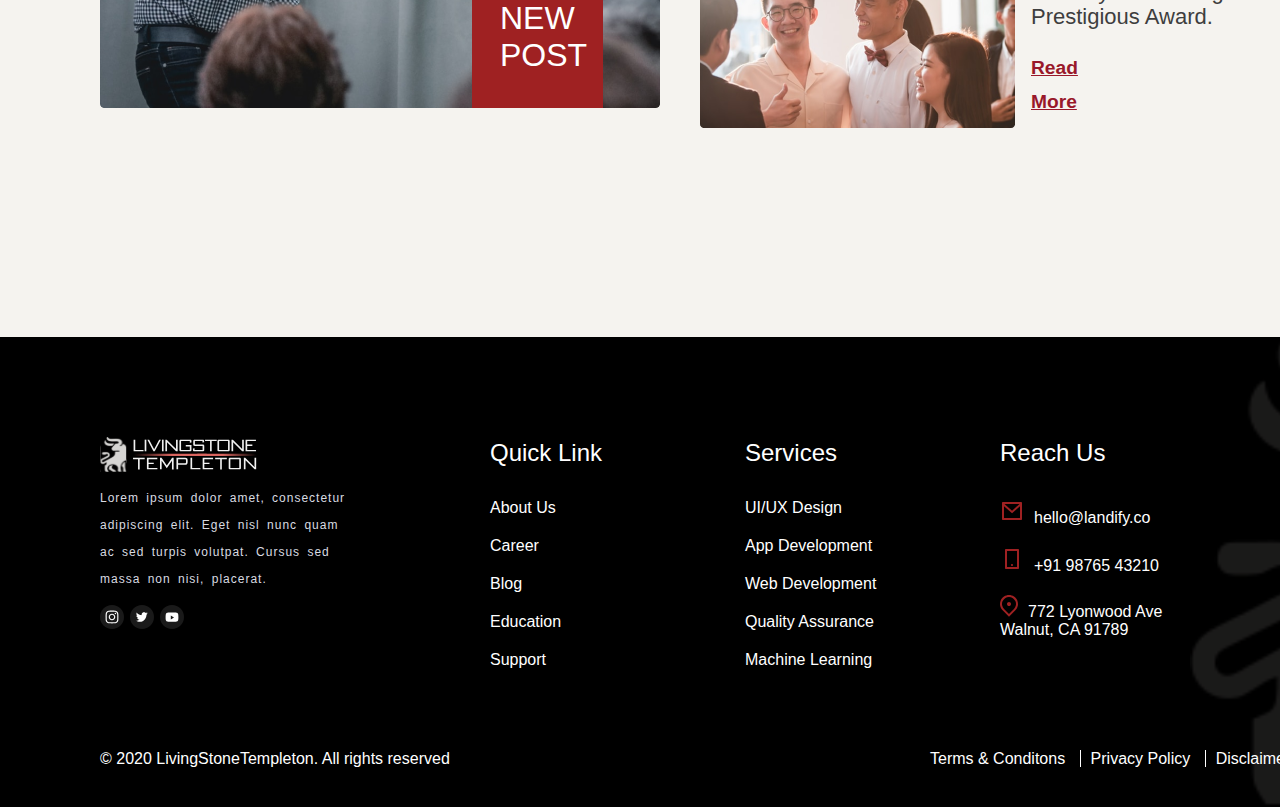
==== commit 7675f105: "Rename livingstione.html to index.html" ====
--- a/index.html
+++ b/index.html
@@ -75,6 +75,7 @@
             <img class="clap" src="clap.svg" alt=""/>
             <div class="story">
                 <div class="ourscroll"><h4 class="ourstory">Our story</h4><div class="ourline"></div></div>
+                <div class="resourscroll"><div class="leftresourline"></div><h4 class="ourstory">Our story</h4><div class="resourline"></div></div>
                 <h1 class="storyhead">
                     We Provide Solutions To All Areas Of Life.
                 </h1>
@@ -95,6 +96,7 @@
      <section class="section2">
          <div class="blackbox1">
              <div class="howscroll"><h5 class="how"> How we do it</h5><div class="howline"></div></div>
+             <div class="reshowscroll"><div class="leftreshowline"></div><h4 class="how">How We Do It</h4><div class="reshowline"></div></div>
              <h1 class="wedo">
                 We Do The Most To Give You The Most
              </h1>
@@ -122,6 +124,7 @@
      <section class="section3">
          <div class="conglomorate">
              <div class="compscroll"><h5 class="ourcompanies"> Our Companies</h5><div class="compline"></div></div>
+             <div class="rescompscroll"><div class="leftrescompline"></div><h4 class="ourcompanies">Our Companies</h4><div class="rescompline"></div></div>
              <h1 class="morate">THE CONGLOMORATE</h1>
              <div class="moratebox">
                  <div class="moratebox1">
@@ -146,6 +149,7 @@
          <div class="achievement">
              <div class="achievementbox">
                  <div class="achiscroll"><h5 class="ourachievement"> Our Achievements</h5><div class="achiline"></div></div>
+                 <div class="resachiscroll"><div class="leftresachiline"></div><h4 class="ourachievement">Our Achievements</h4><div class="resachiline"></div></div>
                  <h1 class="our18">Our 18 Years Of Achievements </h1>
                  <p class="superpower">With our super powers we have reached this</p>
              </div>
@@ -215,7 +219,7 @@
                 </div>
              </div>
              <div class="respondnews">
-                 <h4 class="respondlatest">Latest News</h4>
+                <div class="resnewsscroll"><div class="leftresnewsline"></div><h4 class="respondlatest">Latest News</h4><div class="resnewsline"></div></div>         
                  <div class="respondcontent">
                     <div class="respondoverlay">
                          <h1 class="responddate">May 26, 2020</h1>
--- a/livingstone.css
+++ b/livingstone.css
@@ -176,12 +176,16 @@
 .overlay{
     display: block;
 }
+.resourscroll{
+    display: none;
+}
 
 @media only screen and (max-width:900px){
     body{
-        max-width: 900px;
-        background-color: rgb(222, 248, 248);
-        width: 100%;
+        max-width: 100%;
+        margin: auto;
+        width: 100%;
+        
     } 
     .nav{
         box-shadow: none;
@@ -278,6 +282,8 @@
     .partner{
         display: grid;
         margin-top: 100px;
+        width: 100%;
+        height: 360px;
     }
     .partnertext{
         text-align: center;
@@ -309,13 +315,35 @@
     }
     .ourstory{
         float: none;
-    font-size: 30px;
+    font-size: 21px;
     font-weight: 600;
     line-height: 1;
     color: #99182A;
     text-align: center;
-    margin: 100px auto 50px auto;
-    }
+    }
+    .ourscroll{
+        display: none;
+    }
+    .resourscroll{
+        display: flex;
+        width: 30%;
+        margin: auto;
+        height: 50px;
+    }
+    .resourline{
+    width: 80px !important;
+    height: 3px;
+    background: linear-gradient(to right, #99182A, #ffffff);
+    margin-top: 11px;
+    margin-left: 8px;
+    }
+    .leftresourline{
+        width: 80px !important;
+        height: 3px;
+        background: linear-gradient(to left, #99182A, #ffffff);
+        margin-top: 11px;
+        margin-right: 8px;
+        }
     
     .storyhead{
         font-size: 56px;
@@ -340,7 +368,7 @@
     height: 34px;
     color: #99182A;
     text-decoration: underline;
-    font-size: 50px;
+    font-size: 40px;
     text-align: center;
     font-weight: 600;
     }
@@ -426,6 +454,9 @@
     line-height: 34px;
     letter-spacing: 1px;
 }
+.reshowscroll{
+    display: none;
+}
 @media only screen and (max-width:900px){
 
     .blackbox1{
@@ -437,13 +468,39 @@
 
     }
     .how{
-        font-size: 1.5em;
+        font-size: 17px;
         height: 27px;
         text-align: center;
         width: 100%;
         margin: auto;
         font-weight: normal;
     }
+    .howscroll{
+        display: none;
+    }
+    .reshowscroll{
+        display: flex;
+        width: 27%;
+        margin: auto;
+        height: 50px;
+    }
+    .reshowline{
+    width: 130px !important;
+    height: 3px;
+    background: linear-gradient(to right, white, black);
+    margin-top: 22px;
+    margin-left: 8px;
+    }
+    .leftreshowline{
+        width: 130px !important;
+        height: 3px;
+        background: linear-gradient(to left, white, black);
+        margin-top: 22px;
+        margin-right: 8px;
+        }
+        .tenline{
+            display: none;
+        }
     .wedo{
     margin: auto;
     font-size: 46px;
@@ -504,7 +561,7 @@
     width: 280px !important;
     height: 3px;
     background: linear-gradient(to right, #99182A, #ffffff);
-    margin-top: 10px;
+    margin-top: 13px;
     margin-left: 8px;
 }
 .compscroll{
@@ -606,6 +663,9 @@
     margin: 80px;
     margin: 50px 80px;
 }
+.rescompscroll{
+    display: none;
+}
 @media only screen and (max-width:900px){
     .conglomorate {
     width: 100%;
@@ -615,10 +675,33 @@
     width: 50%;
     text-align: center;
     margin: auto;
-    padding: 70px 0px;
     font-size: x-large;
     color: #99182A;
     }
+    .compscroll{
+        display: none;
+    }
+    .rescompscroll{
+        display: flex;
+        width: 43%;
+        margin: auto;
+        height: 50px;
+        padding-top: 50px;
+    }
+    .rescompline{
+    width: 100px !important;
+    height: 3px;
+    background: linear-gradient(to right, #9F2122, white);
+    margin-top: 30px;
+    margin-left: 0px;
+    }
+    .leftrescompline{
+        width: 100px !important;
+        height: 3px;
+        background: linear-gradient(to left, #9F2122, white);
+        margin-top: 30px;
+        margin-right: 0px;
+        }
     .morate{
         width: 80%;
         margin: 50px auto;
@@ -724,7 +807,7 @@
     height: 32px;
     font-weight: 600;
     font-size: 18px;
-    ;2line-height: 32px;
+    line-height: 32px;
     letter-spacing: 1px;
 }
 .achieveicon{
@@ -765,6 +848,9 @@
     line-height: 26px;
     word-spacing: 5px;
 }
+.achiresscroll{
+    display: none;
+}
 @media only screen and (max-width:900px){
     .achievement{
         height: 1600px;
@@ -772,10 +858,34 @@
     .ourachievement{
         float: none;
         width: 100%;
-        margin: 100px auto 50px auto;
         text-align: center;
         font-size: 25px;
-    }
+        margin: 0px;
+    }
+    .achiscroll{
+        display: none;
+    }
+    .resachiscroll{
+        display: flex;
+        width: 41%;
+        margin: auto;
+        height: 50px;
+        margin-top: 50px;
+    }
+    .resachiline{
+    width: 130px !important;
+    height: 3px;
+    background: linear-gradient(to right, white, black);
+    margin-top: 15px;
+    margin-left: 8px;
+    }
+    .leftresachiline{
+        width: 130px !important;
+        height: 3px;
+        background: linear-gradient(to left, white, black);
+        margin-top: 15px;
+        margin-right: 8px;
+        }
     .achievementbox{
         width: 100%;
         float: none;
@@ -975,11 +1085,32 @@
      width: 100%;
      height: 2300px;
     }
+    .resnewsscroll{
+        display: flex;
+        width: 50%;
+        margin: auto;
+        height: 50px;
+        margin-top: 50px;
+    }
+    .resnewsline{
+    width: 130px !important;
+    height: 3px;
+    background: linear-gradient(to right, #9F2122, white);
+    margin-top: 18px;
+    margin-left: 8px;
+    }
+    .leftresnewsline{
+        width: 130px !important;
+        height: 3px;
+        background: linear-gradient(to left, #9f2122, white);
+        margin-top: 18px;
+        margin-right: 8px;
+        }
     .respondlatest{
         color:#9f2122;
         text-align: center;
-        margin: 150px auto 50px auto;
-        font-size: 30px;
+        font-size: 24px;
+        margin: 0px;
     }
     .respondcontent{
         width: 90%;
@@ -1067,7 +1198,7 @@
     line-height: 27px;
     color: #d9dbe1;
     letter-spacing: 1px;
-    :word-spacing: 3px;
+    word-spacing: 3px;
     font-weight: lighter;
 }
 .footersocial{
@@ -1117,7 +1248,7 @@
  
 }
  .down{
-]
+
 }
  .vertical{
      border: 0;
@@ -1138,7 +1269,7 @@
         display: block;
         background-color: black;
         width: 900px;
-        height: 2000px;
+        height: 2200px;
         color: white;
         font-size: 30px;
 
@@ -1199,7 +1330,7 @@
        height: 120px;
        width: 85%;
        margin:auto;
-       padding-top: 120px;
+       padding-top: 50px;
     }
     .respterms{
         cursor: pointer;
@@ -1241,4 +1372,3 @@
 
 
 
-}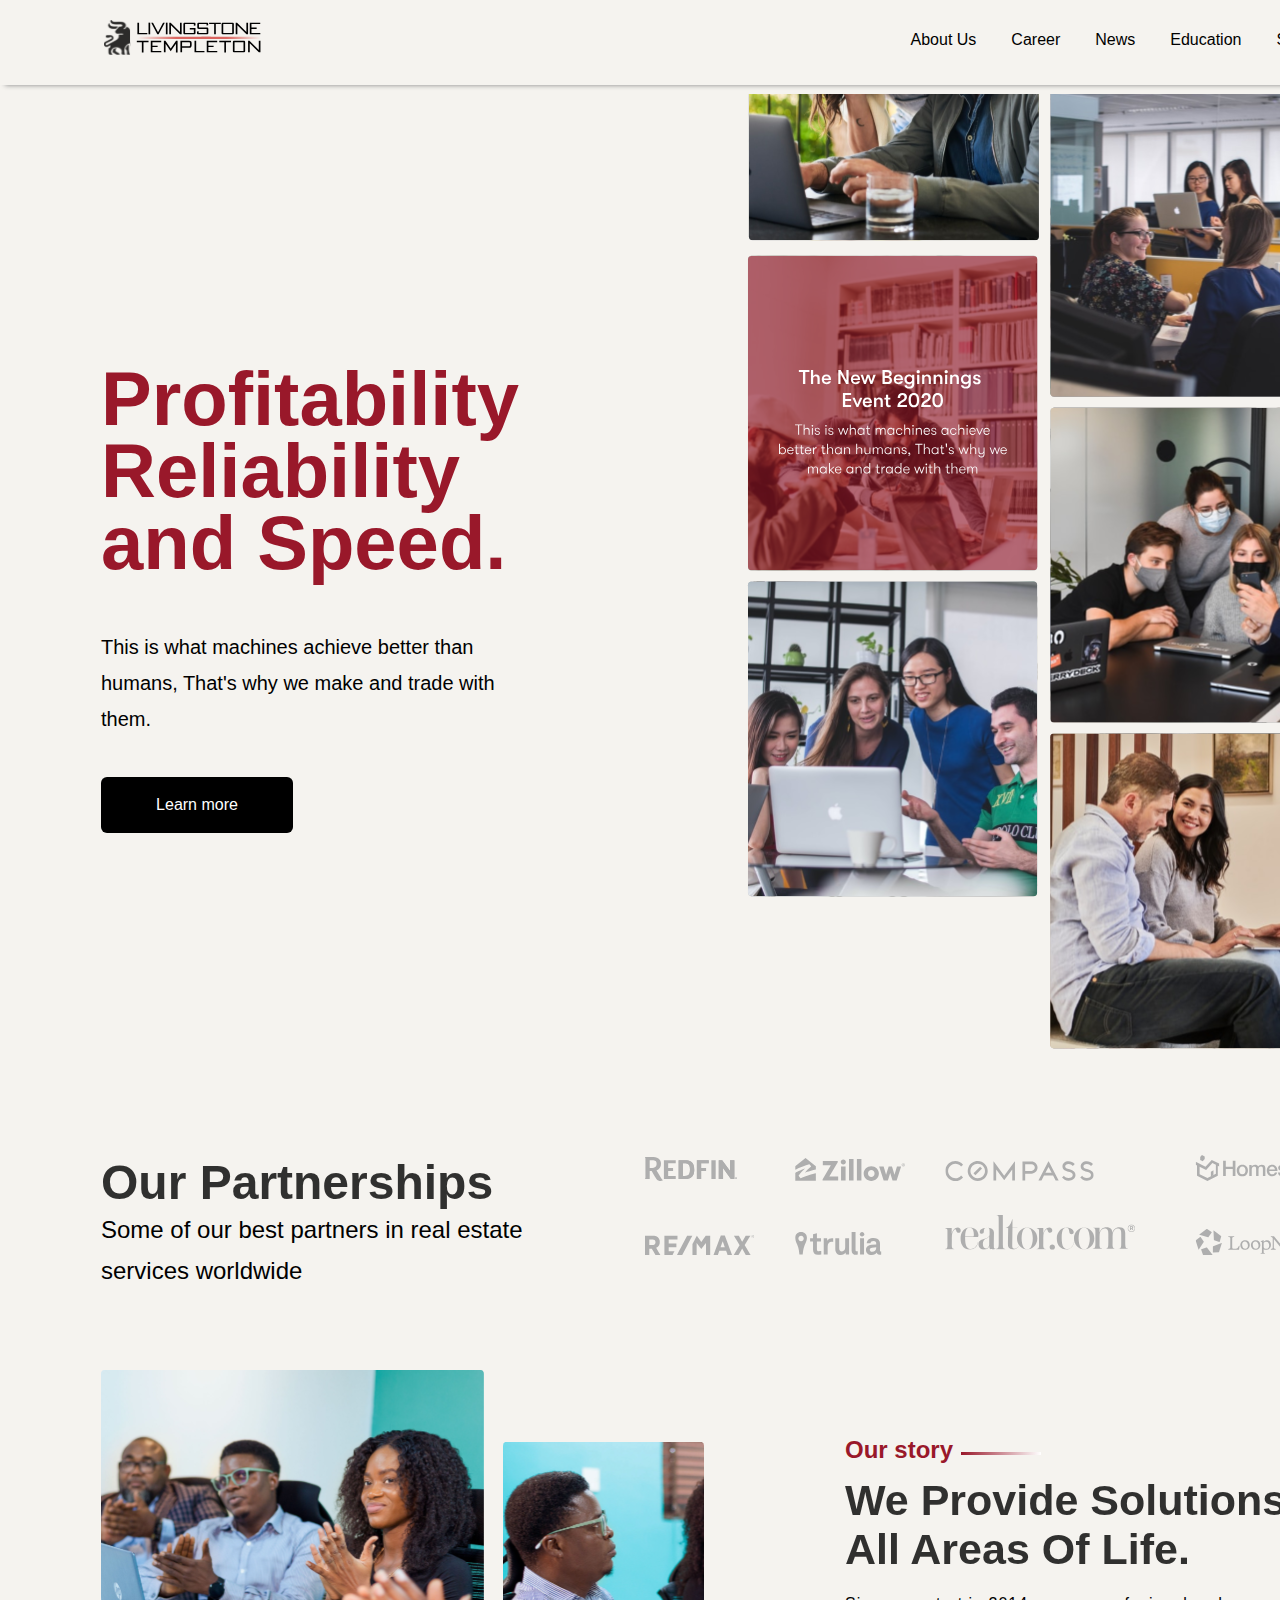
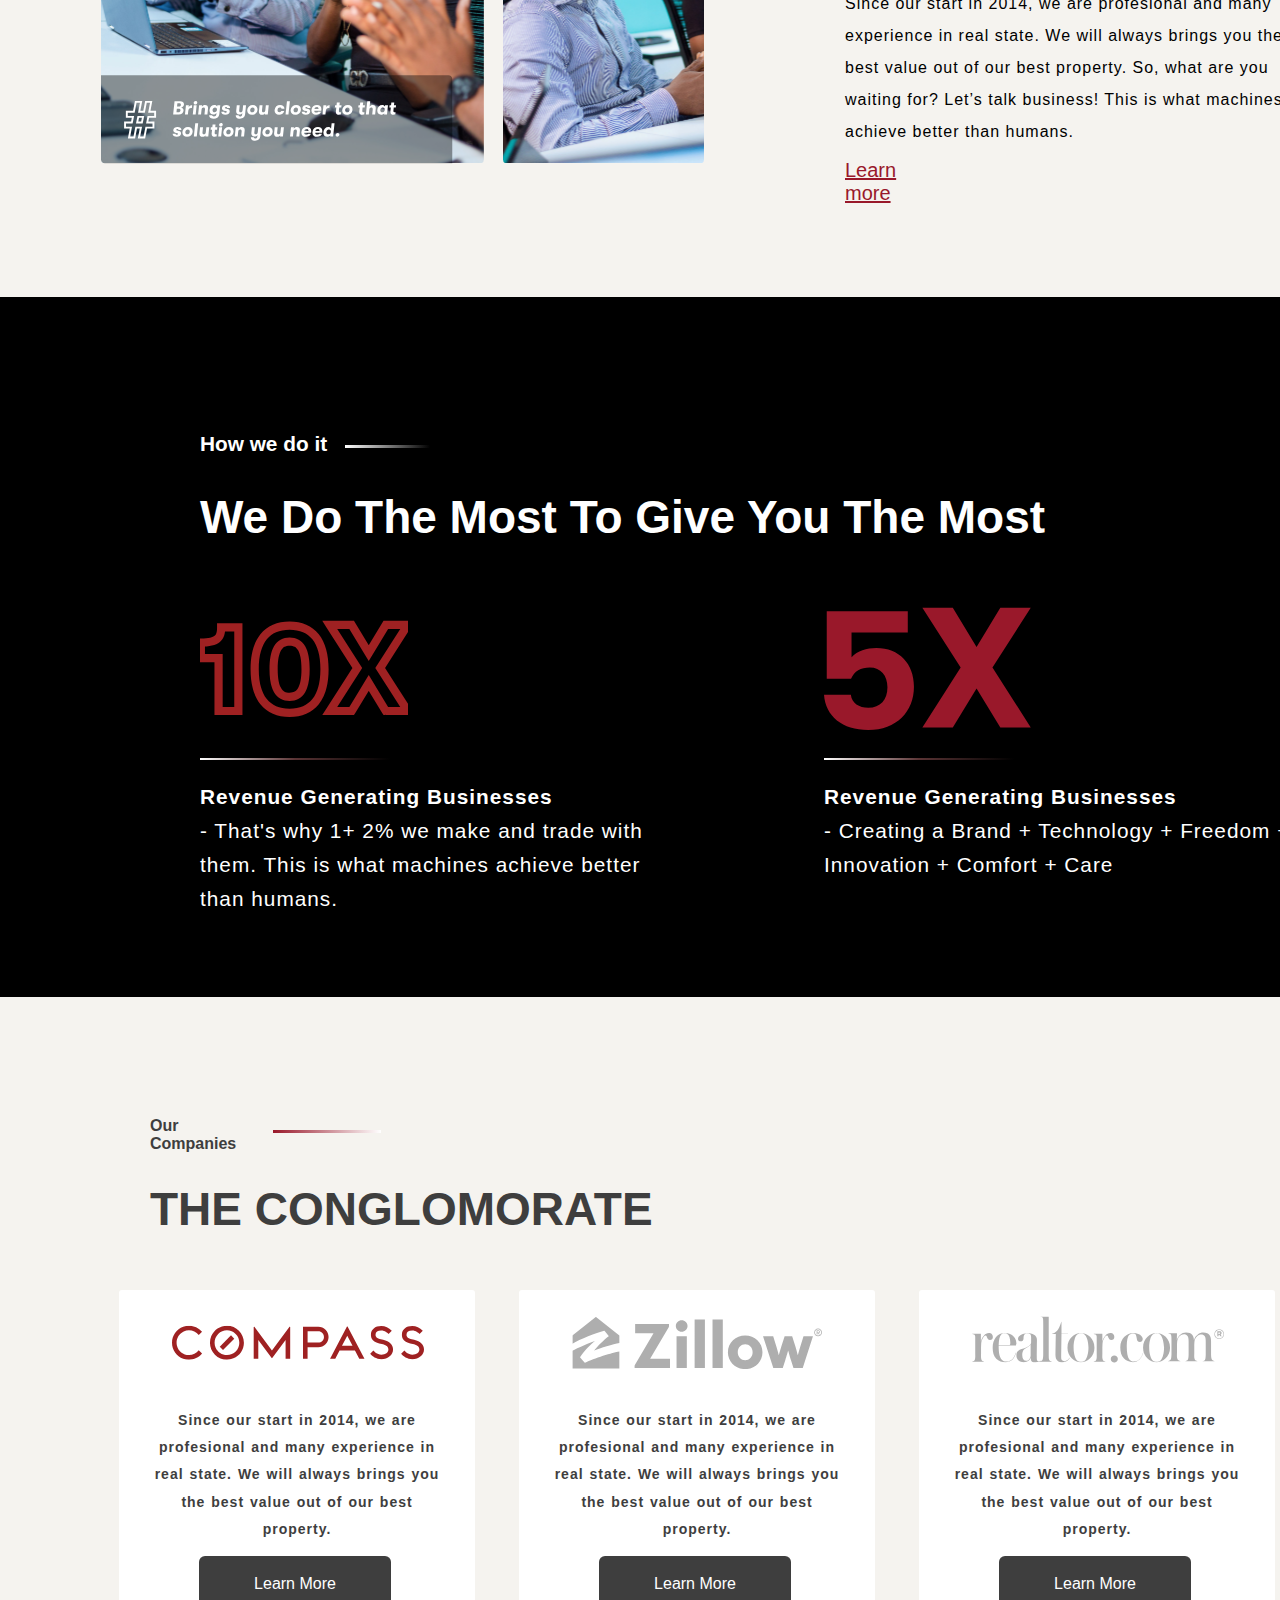
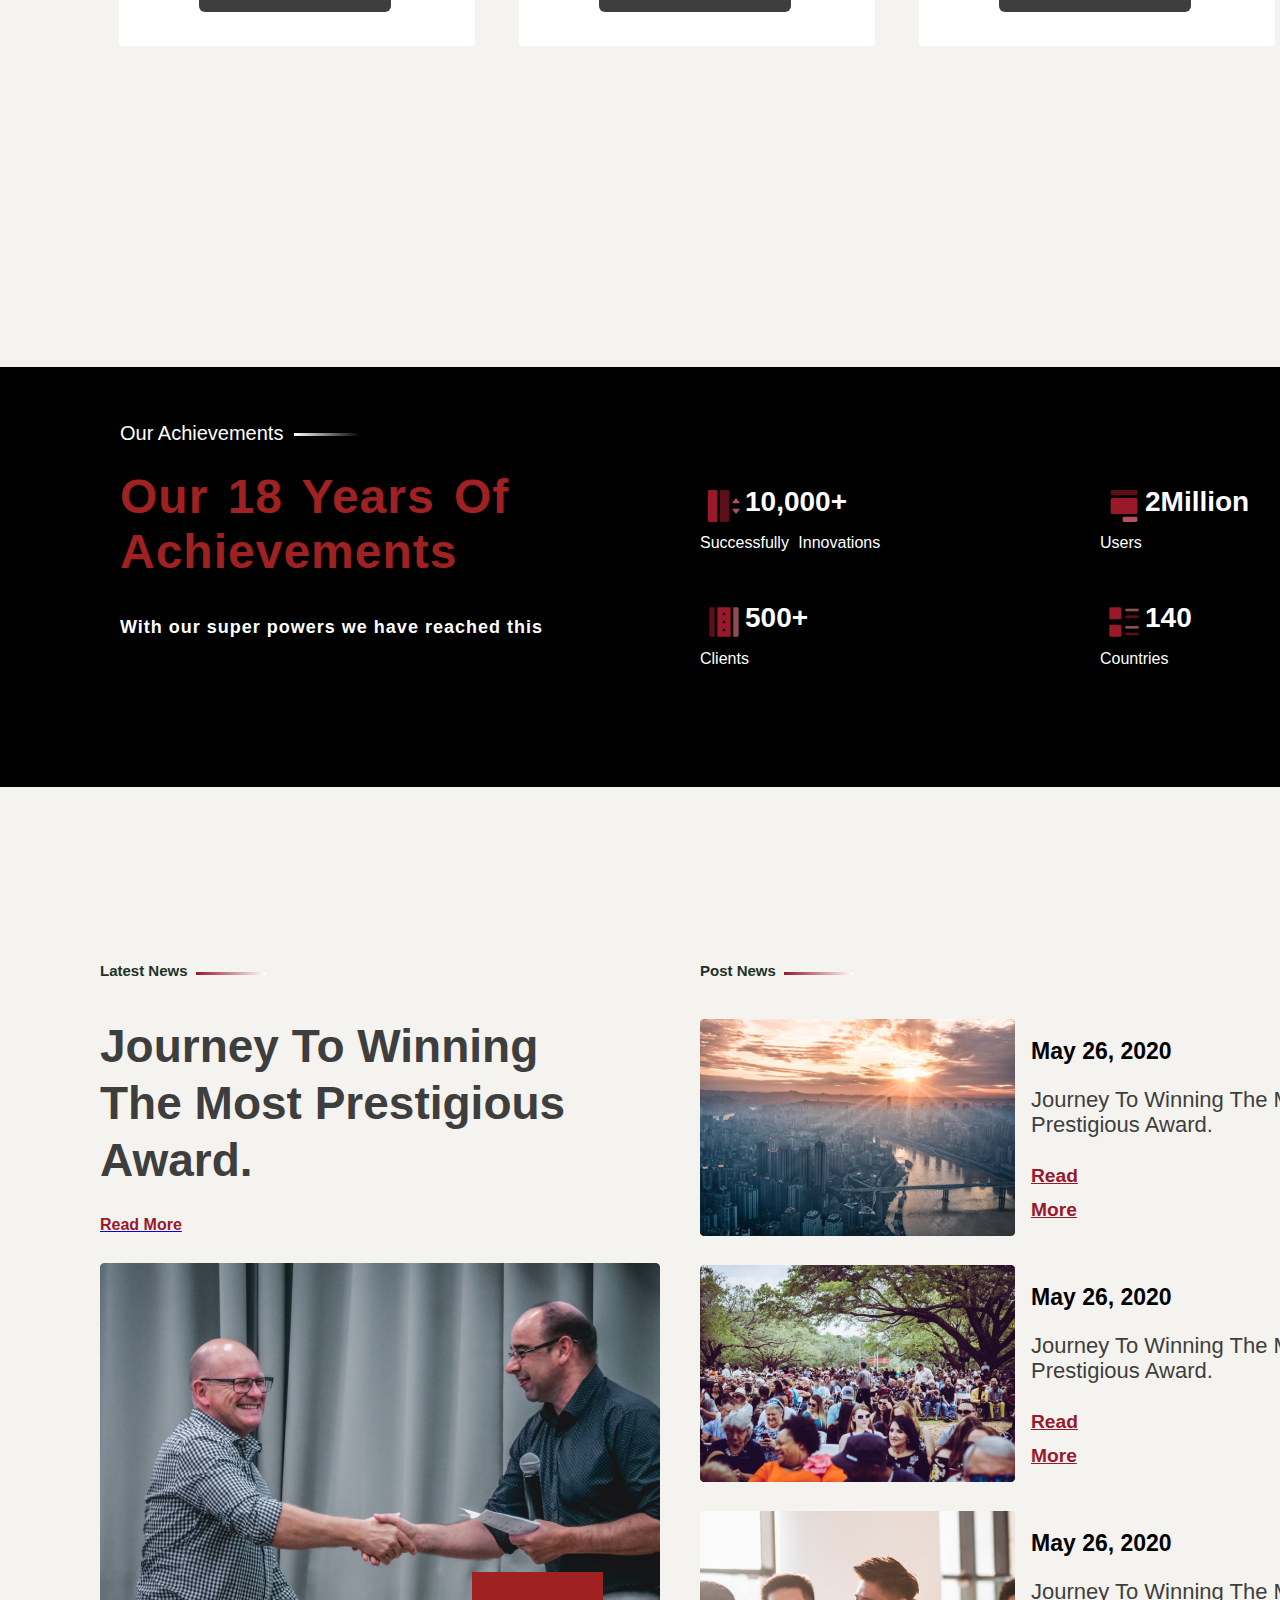
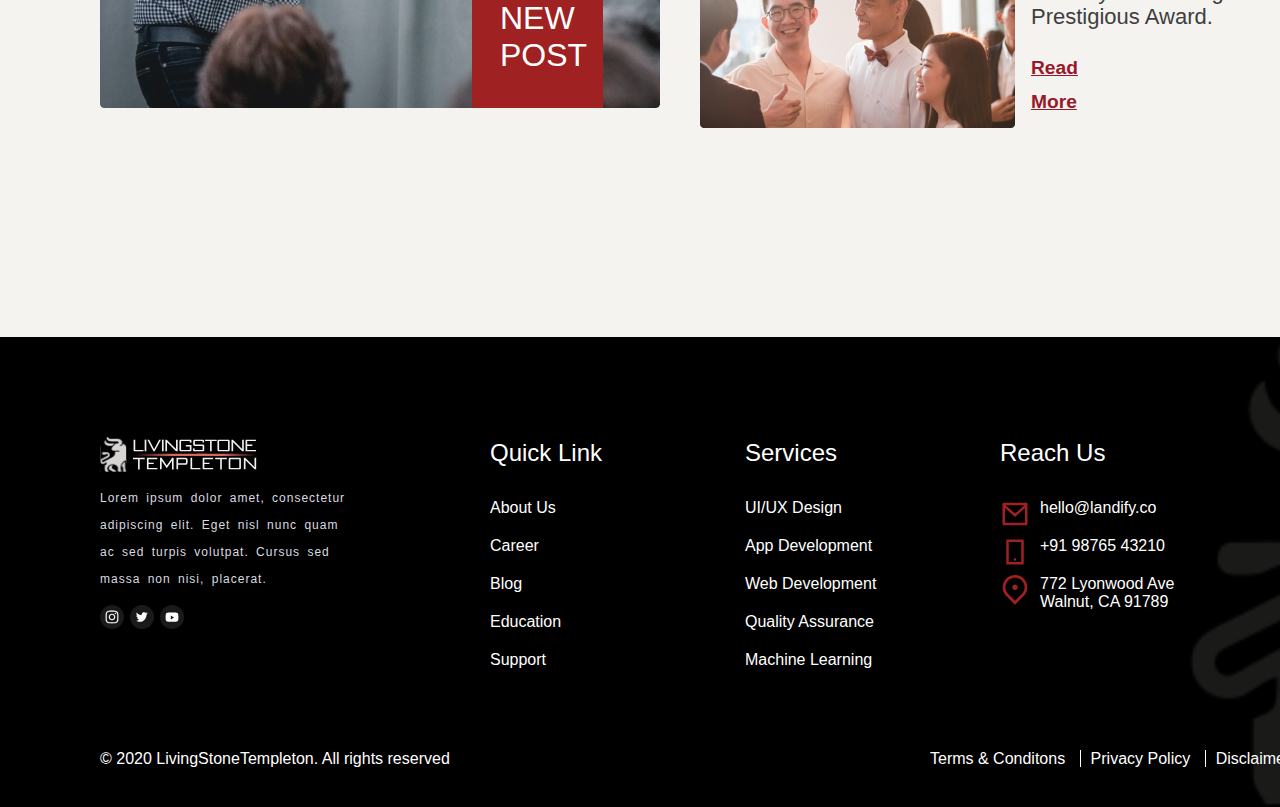
==== commit 82746c66: "Rename livingstione.html to index.html" ====
--- a/index.html
+++ b/index.html
@@ -14,7 +14,7 @@
         <img class="logo" src="livinglogo.svg"/>
     </a>
         <ul class="navlist">
-            <li><a>About Us</a></li>
+            <li><a href="#">About Us</a></li>
             <li><a>Career</a></li>
             <li><a>News</a></li>
             <li><a>Education</a></li>
@@ -132,12 +132,12 @@
                      <p class="boxtext">Since our start in 2014, we are profesional and many experience in real state. We will always brings you the best value out of our best property.</p>
                      <button class="learnmore">Learn More</button>                 
                     </div>
-                 <div class="moratebox2">
+                 <div class="moratebox1">
                      <a href="#"><img src="zillow.svg" alt=""></a>
                      <p class="boxtext">Since our start in 2014, we are profesional and many experience in real state. We will always brings you the best value out of our best property.</p>
                      <button class="learnmore">Learn More</button>
                     </div>
-                 <div class="moratebox3">
+                 <div class="moratebox1">
                      <a href="#"><img src="realtor.svg" alt=""></a>
                      <p class="boxtext">Since our start in 2014, we are profesional and many experience in real state. We will always brings you the best value out of our best property.</p>
                      <button class="learnmore">Learn More</button>
@@ -291,9 +291,9 @@
         <div class="footerbox2">
             <h4 class="box2head" >Reach Us</h4>
             <ul>
-                <li><a href="#"><img src="email-icon.svg" alt="">hello@landify.co</a></li>
-                <li><a href="#"><img src="phone-icon.svg" alt="">+91 98765 43210</a></li>
-                <li><a href="#"><img src="location.svg" alt="">772 Lyonwood Ave <br/>Walnut, CA 91789</a></li>
+                <li><a href="#"><img class="fsvg" src="email-icon.svg" alt="">hello@landify.co</a></li>
+                <li><a href="#"><img class="fsvg" src="phone-icon.svg" alt="">+91 98765 43210</a></li>
+                <li><a href="#"><img class="fsvg" src="location.svg" alt="">772 Lyonwood Ave <br/> Walnut, CA 91789</a></li>
             </ul>
         </div>
         <div class="down">
--- a/livingstone.css
+++ b/livingstone.css
@@ -27,9 +27,13 @@
     margin: 31px 17.5px 45px 17.5px;
 
 }
-
-
-  .navlist li:hover{
+.navlist li a{
+    text-decoration: none;
+    color: black;
+}
+
+
+  .navlist li a:hover{
       color: white;
       background-color: black;
   }
@@ -195,7 +199,7 @@
     }
     .rlogo{
         display: block;
-        margin: 40px 15px;
+        margin: 0px 15px;
         padding: 50px;
        
     }
@@ -580,9 +584,9 @@
     margin-bottom: 54px;
 }
 .moratebox{
-    padding-left: 150px;
-    width: 100%;
-    height: 350px;
+    width: 83%;
+    height: 360px;
+    margin: auto;
     display: grid;
     grid-template-columns: 350px 350px 350px;
     grid-column-gap: 50px;
@@ -591,7 +595,7 @@
     height: 350px;
     width: 350px;
     background-color: white;
-    border: none;
+    border: 3px solid white;
     border-radius: 3px;
     
 }
@@ -599,7 +603,10 @@
     border: 3px solid #99182A;
 }
 .moratebox1 img{
-    margin: 50px 80px;
+    width: 72%;
+    padding: 0px 50px 10px 50px;
+    margin: 0px;
+    height: 100px;
 }
 .moratebox1 .learnmore{
     margin: 41px 22% 10px 22%;
@@ -619,49 +626,7 @@
     letter-spacing: 1px;
     margin: 0px auto;
     color:#3E3E3E;
-}
-.moratebox2{
-    height: 350px;
-    width: 350px;
-    background-color: white;
-    border: 1px solid #99182A;
-    border: none;
-    border-radius: 3px;
-}
-.moratebox2:hover{
-    border: 3px solid #99182A;
-}
-.moratebox2 img{
-    margin: 50px 80px;
-}
-.moratebox2 .learnmore{
-    margin: 45px 22% 10px 22%;
-    background-color:#3E3E3E;
-}
-.moratebox2 .learnmore:hover{
-    background-color: black;
-}
-.moratebox3{
-    height: 350px;
-    width: 350px;
-    background-color: white;
-    border: 1px solid #99182A;
-    border: none;
-    border-radius: 3px;
-}
-.moratebox3 .learnmore{
-    margin: 27px 22% 10px 22%;
-    background-color: #3E3E3E;
-}
-.moratebox3 .learnmore:hover{
-    background-color: black;
-}
-.moratebox3:hover{
-    border: 3px solid #99182A;
-}
-.moratebox3 img{
-    margin: 80px;
-    margin: 50px 80px;
+
 }
 .rescompscroll{
     display: none;
@@ -848,7 +813,7 @@
     line-height: 26px;
     word-spacing: 5px;
 }
-.achiresscroll{
+.resachiscroll{
     display: none;
 }
 @media only screen and (max-width:900px){
@@ -1228,7 +1193,10 @@
     color: white;
     
 }
-.footerbox2 ul li  a img{
+.fsvg{
+    float: left;
+    height: 30px;
+    width: 30px;
     margin-right: 10px;
 }
 .box2head{
